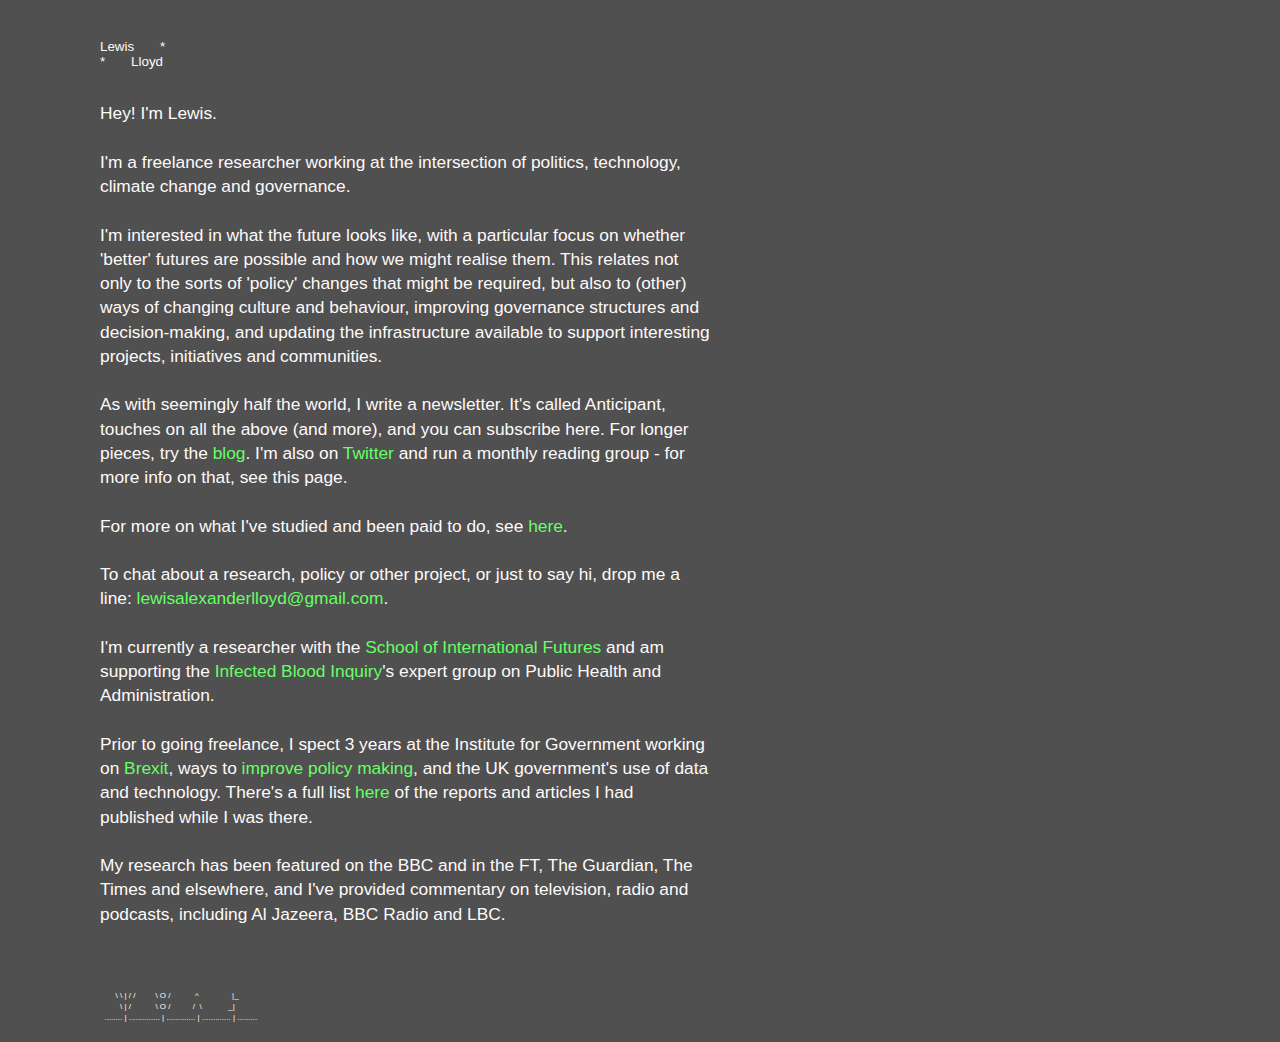
==== index.html @ 1e9fa5ca "formatting update" ====
<!DOCTYPE html>
<html lang=“en”>
  <head>
    <meta charset=“UTF-8”>
    <meta name=“viewport” content=“width=device-width, initial-scale=1”>
    <title>Lewis Lloyd</title>
    <link rel="stylesheet" type="text/css" href="site-style.css">
  </head>

  <body>
    <h1><br><br>
      Lewis&nbsp; &nbsp; &nbsp; &nbsp;*<br>
      *&nbsp; &nbsp; &nbsp; &nbsp;Lloyd<br><br>
    </h1>

    <p style="margin-right:450px">
      Hey! I'm Lewis.<br><br>

      I'm a freelance researcher working at the intersection of politics, technology, climate change and governance.
      <br><br>

      I'm interested in what the future looks like, with a particular focus on whether 'better' futures are possible
      and how we might realise them. This relates not only to the sorts of 'policy' changes that might be required,
      but also to (other) ways of changing culture and behaviour, improving governance structures and decision-making,
      and updating the infrastructure available to support interesting projects, initiatives and communities.
      <!-- for a more comprehensive list of my interests, see this page etc. -->
      <br><br>

      <!--
      I work primarily in three modes:<br>
      <ul>

        <li>Analysis - detailed research on specific issues, usually based on comprehensive lit reviews and interviews,
            to help understand causes and effects etc. Outputs include reports, slide decks, systems maps...</li>
        <li>Advocacy - making the case for a specific course of action, such as a policy change.</li>
        <li>Ideation - more speculative, open-ended thinking and exploration of topics...</li>
    </ul>
      -->

      As with seemingly half the world, I write a newsletter. It's called Anticipant, touches on all the above (and more), and you can subscribe here.
      For longer pieces, try the <a href="blog.html">blog</a>. I'm also on <a href="https://twitter.com/lewisalloyd">Twitter</a>
      and run a monthly reading group - for more info on that, see this page. <br><br>

      For more on what I've studied and been paid to do, see <a href="CV.html">here</a>.<br><br>
      <!-- I have a range of other project ideas I'm keen to pursue when I have the time...there's a list here - let me know if you want to collaborate -->

      To chat about a research, policy or other project, or just to say hi, drop me a line: <a href="mailto:lewisalexanderlloyd@gmail.com">lewisalexanderlloyd@gmail.com</a>.
      <br><br>

      I'm currently a researcher with the <a href="https://soif.org.uk/">School of International Futures</a>
      and am supporting the <a href="https://www.infectedbloodinquiry.org.uk/">Infected Blood Inquiry</a>'s expert group
      on Public Health and Administration. <!-- I am also an Associate at Leapwise --> <br><br>

      Prior to going freelance, I spect 3 years at the Institute for Government working on <a href="https://www.instituteforgovernment.org.uk/publications/brexit-effect">Brexit</a>,
      ways to <a href="https://www.instituteforgovernment.org.uk/publications/policy-making-digital-world">improve policy making</a>,
      and the UK government's use of data and technology.
      There's a full list <a href="publications.html">here</a> of the reports and articles I had published while I was there. <!-- for a more complete CV, see here... --> <br><br>

      My research has been featured on the BBC and in the FT, The Guardian, The Times and elsewhere, and I've provided commentary
      on television, radio and podcasts, including Al Jazeera, BBC Radio and LBC.<br><br>

    </p>

    <p style="font-size:6pt"><br>
      &nbsp;&nbsp;&nbsp;&nbsp;&nbsp;&nbsp;&nbsp;&nbsp;&nbsp;&nbsp;&nbsp;&nbsp;&nbsp;&nbsp;&nbsp;&nbsp;&nbsp;&nbsp;&nbsp;&nbsp;&nbsp;&nbsp;&nbsp;&nbsp;&nbsp;&nbsp; <br>
      &nbsp;&nbsp;&nbsp;&nbsp;&nbsp;&nbsp; \ \ | / / &nbsp;&nbsp;&nbsp;&nbsp;&nbsp;&nbsp;&nbsp; \ O /
      &nbsp;&nbsp;&nbsp;&nbsp;&nbsp;&nbsp;&nbsp;&nbsp;&nbsp;&nbsp;^ &nbsp;&nbsp;&nbsp;&nbsp;&nbsp;&nbsp;&nbsp;&nbsp;&nbsp;&nbsp;&nbsp;&nbsp;&nbsp; |_<br>
      &nbsp;&nbsp;&nbsp;&nbsp;&nbsp;&nbsp;&nbsp;&nbsp; \ | / &nbsp;&nbsp;&nbsp;&nbsp;&nbsp;&nbsp;&nbsp;&nbsp;&nbsp;&nbsp;\ O /
      &nbsp;&nbsp;&nbsp;&nbsp;&nbsp;&nbsp;&nbsp;&nbsp; /&nbsp; \ &nbsp;&nbsp;&nbsp;&nbsp;&nbsp;&nbsp;&nbsp;&nbsp;&nbsp;&nbsp;&nbsp;_|<br>
      &nbsp;&nbsp;........ | .............. | ............. | ............. | ......... <br><br>
    </p>


  </body>
</html>
---- site-style.css ----
body {
    background-color: #505050;
    color: snow;
    font-family: "Inter var", sans-serif;
    margin-left: 100px;
    margin-right: 120px;
}
a {
    color: #66ff66;
    text-decoration: none;
}
p {
    line-height: 1.4;
    font-size: 13pt;
}
h1 {
    font-size: 10pt;
    font-weight: 200;
}
h2 {
    font-size: 16pt;
}
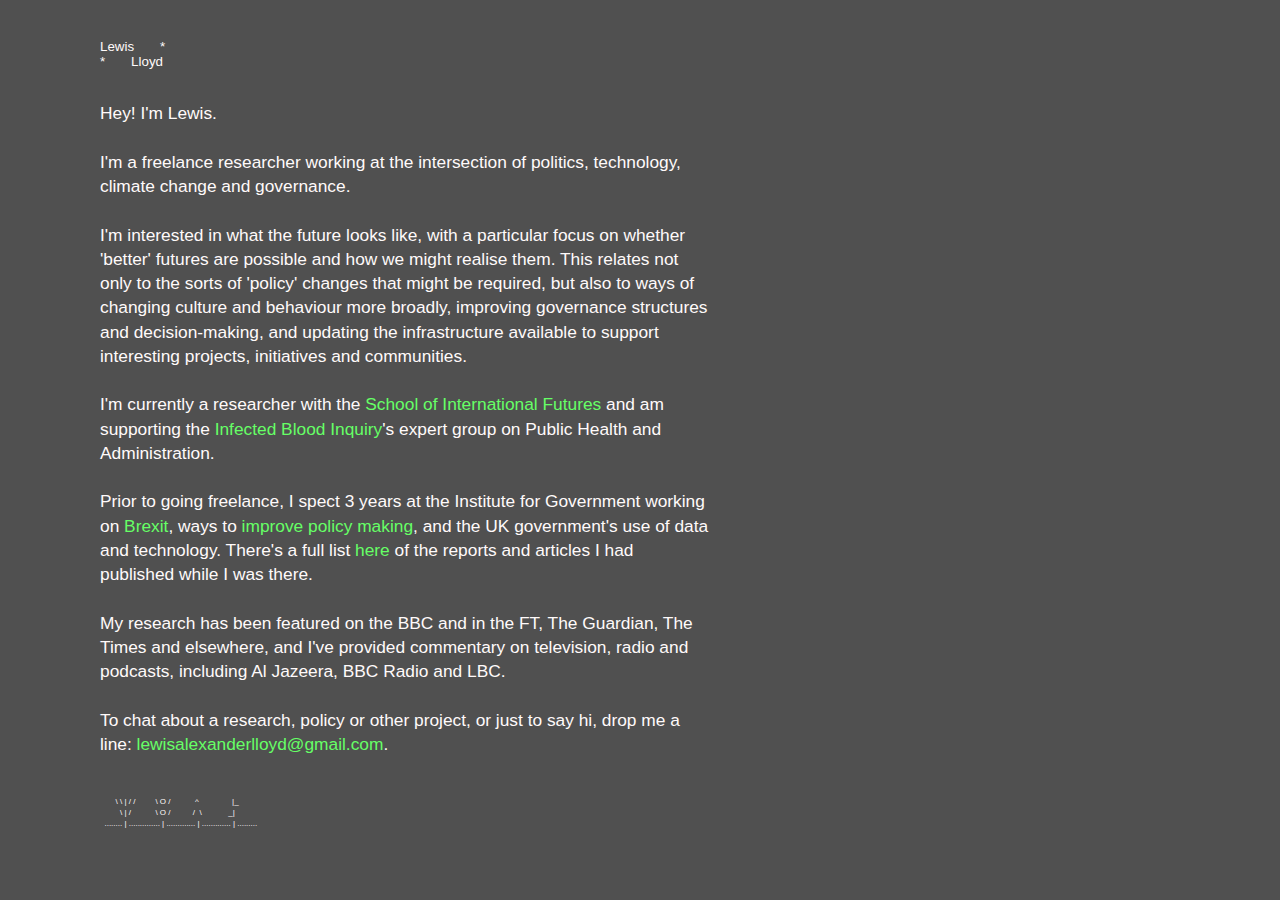
==== commit e6417b1b: "draft final (for now)" ====
--- a/index.html
+++ b/index.html
@@ -13,7 +13,7 @@
       *&nbsp; &nbsp; &nbsp; &nbsp;Lloyd<br><br>
     </h1>
 
-    <p style="margin-right:450px">
+    <p style="margin-right:450px"> <!-- could add text-align:justify -->
       Hey! I'm Lewis.<br><br>
 
       I'm a freelance researcher working at the intersection of politics, technology, climate change and governance.
@@ -21,7 +21,7 @@
 
       I'm interested in what the future looks like, with a particular focus on whether 'better' futures are possible
       and how we might realise them. This relates not only to the sorts of 'policy' changes that might be required,
-      but also to (other) ways of changing culture and behaviour, improving governance structures and decision-making,
+      but also to ways of changing culture and behaviour more broadly, improving governance structures and decision-making,
       and updating the infrastructure available to support interesting projects, initiatives and communities.
       <!-- for a more comprehensive list of my interests, see this page etc. -->
       <br><br>
@@ -37,15 +37,15 @@
     </ul>
       -->
 
+      <!--
       As with seemingly half the world, I write a newsletter. It's called Anticipant, touches on all the above (and more), and you can subscribe here.
       For longer pieces, try the <a href="blog.html">blog</a>. I'm also on <a href="https://twitter.com/lewisalloyd">Twitter</a>
-      and run a monthly reading group - for more info on that, see this page. <br><br>
+      and run a monthly reading group. <br><br>
 
       For more on what I've studied and been paid to do, see <a href="CV.html">here</a>.<br><br>
+      -->
       <!-- I have a range of other project ideas I'm keen to pursue when I have the time...there's a list here - let me know if you want to collaborate -->
 
-      To chat about a research, policy or other project, or just to say hi, drop me a line: <a href="mailto:lewisalexanderlloyd@gmail.com">lewisalexanderlloyd@gmail.com</a>.
-      <br><br>
 
       I'm currently a researcher with the <a href="https://soif.org.uk/">School of International Futures</a>
       and am supporting the <a href="https://www.infectedbloodinquiry.org.uk/">Infected Blood Inquiry</a>'s expert group
@@ -58,6 +58,9 @@
 
       My research has been featured on the BBC and in the FT, The Guardian, The Times and elsewhere, and I've provided commentary
       on television, radio and podcasts, including Al Jazeera, BBC Radio and LBC.<br><br>
+
+      To chat about a research, policy or other project, or just to say hi, drop me a line: <a href="mailto:lewisalexanderlloyd@gmail.com">lewisalexanderlloyd@gmail.com</a>.
+      <br>
 
     </p>
 
--- a/site-style.css
+++ b/site-style.css
@@ -12,6 +12,7 @@
 p {
     line-height: 1.4;
     font-size: 13pt;
+    font-weight: 100;
 }
 h1 {
     font-size: 10pt;
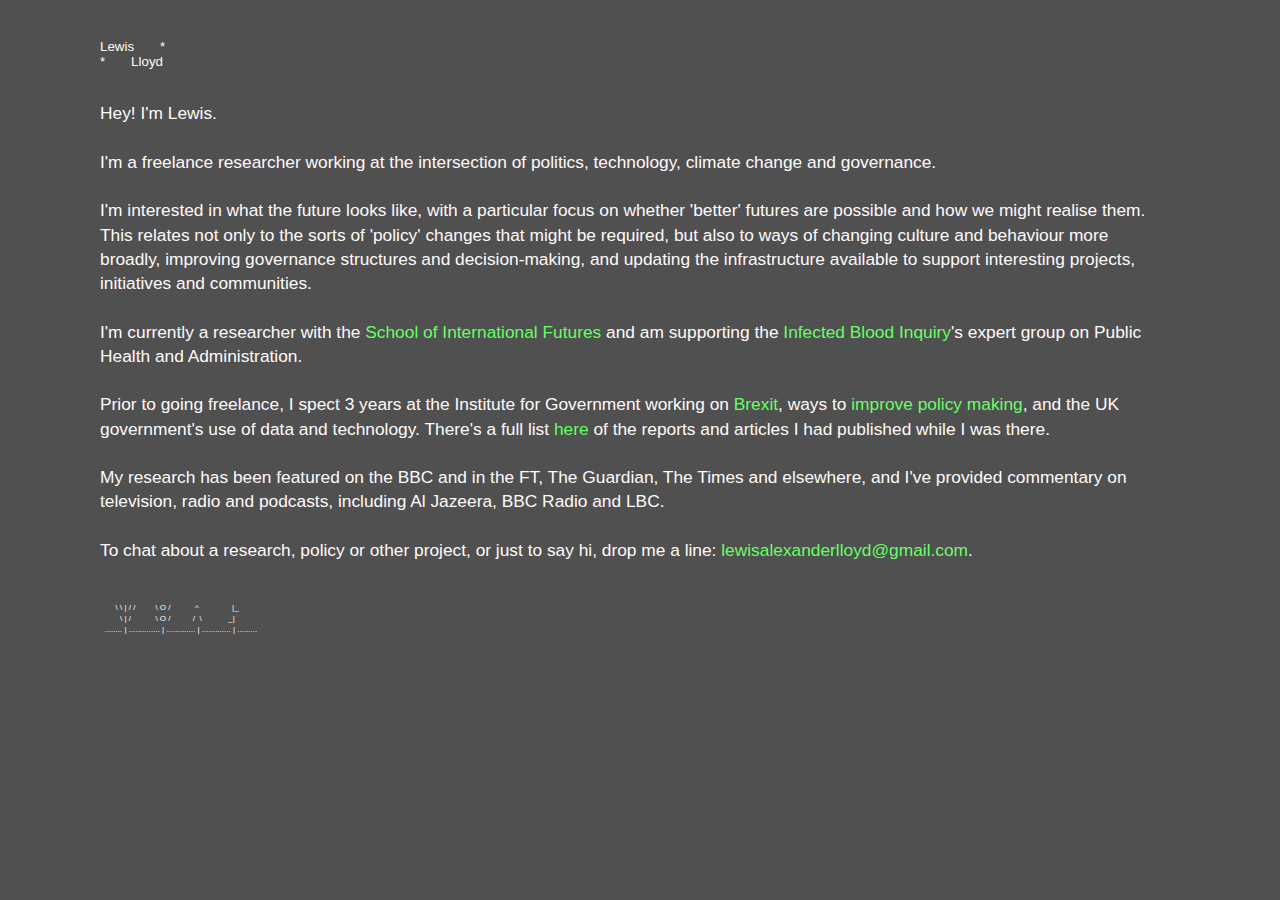
==== commit 7f161fa8: "Update index.html" ====
--- a/index.html
+++ b/index.html
@@ -13,7 +13,7 @@
       *&nbsp; &nbsp; &nbsp; &nbsp;Lloyd<br><br>
     </h1>
 
-    <p style="margin-right:450px"> <!-- could add text-align:justify -->
+    <p> <!-- could add style="margin-right:450px; text-align:justify" -->
       Hey! I'm Lewis.<br><br>
 
       I'm a freelance researcher working at the intersection of politics, technology, climate change and governance.
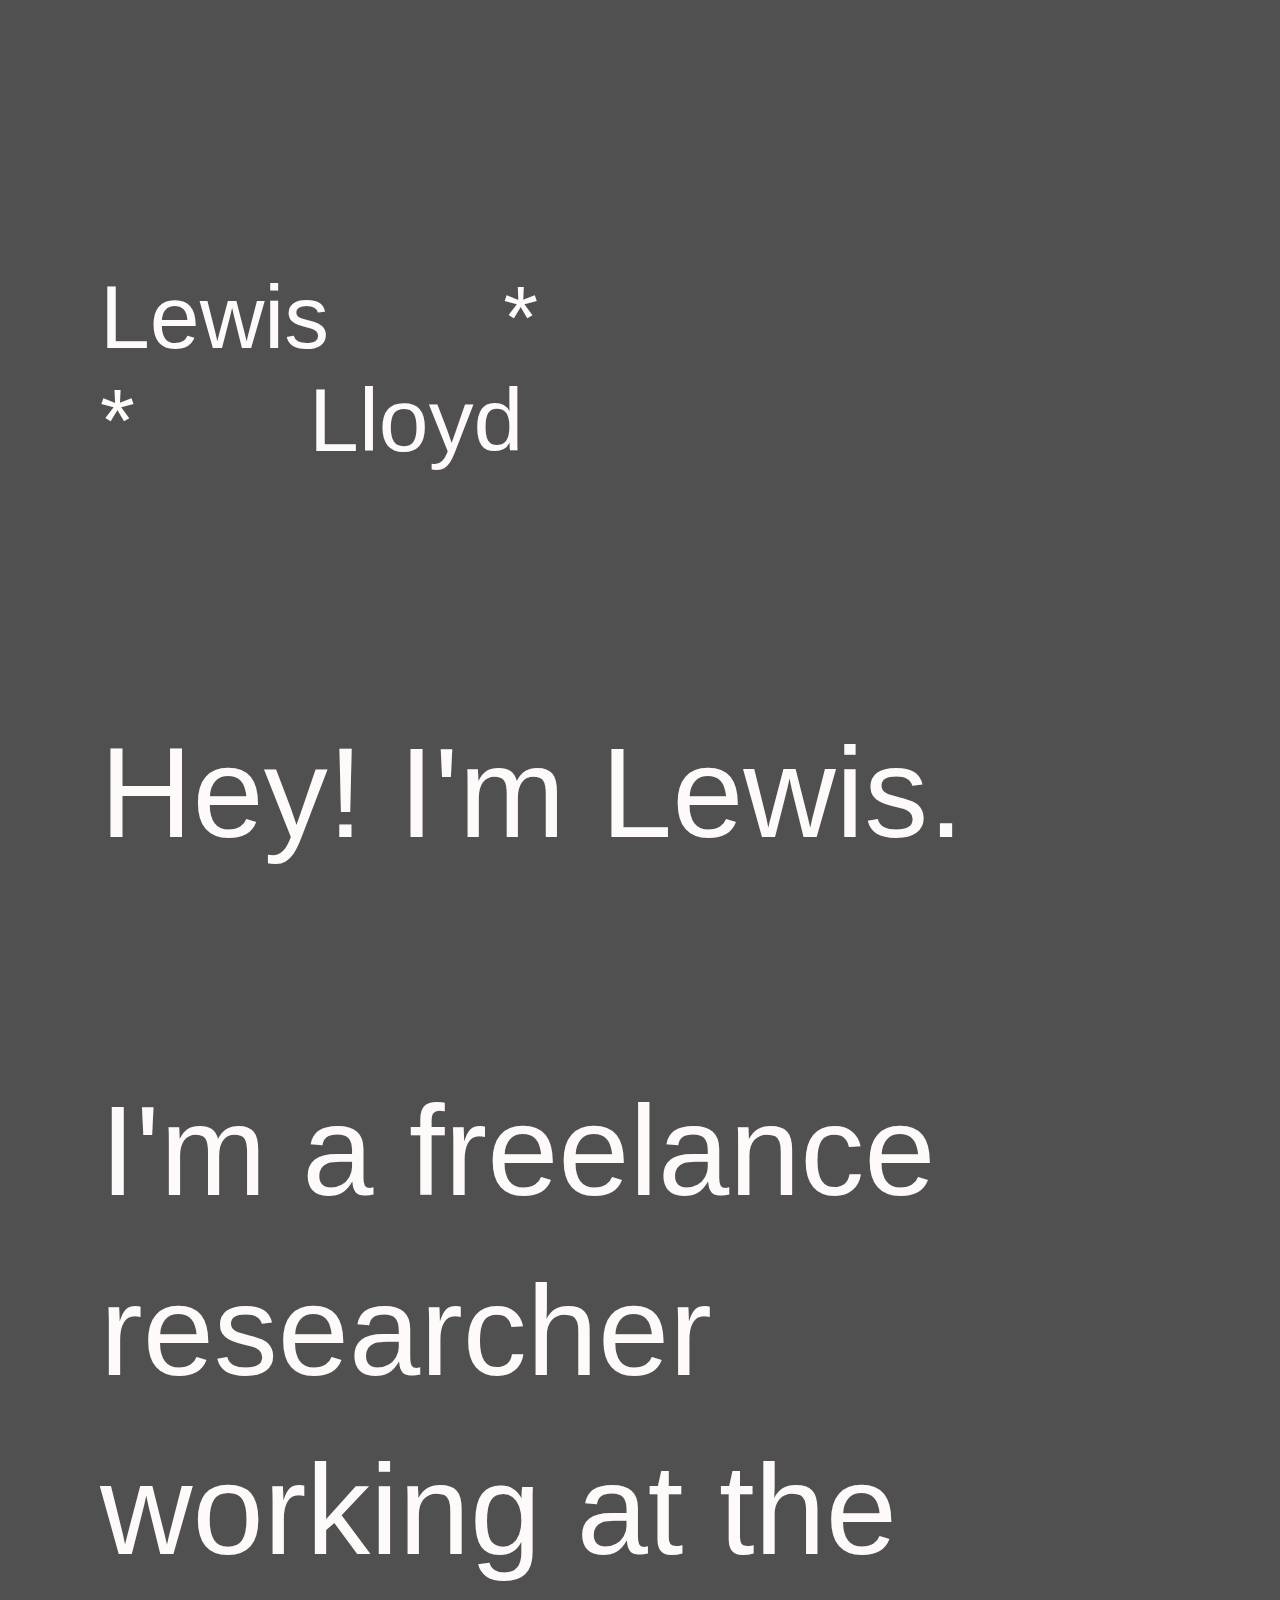
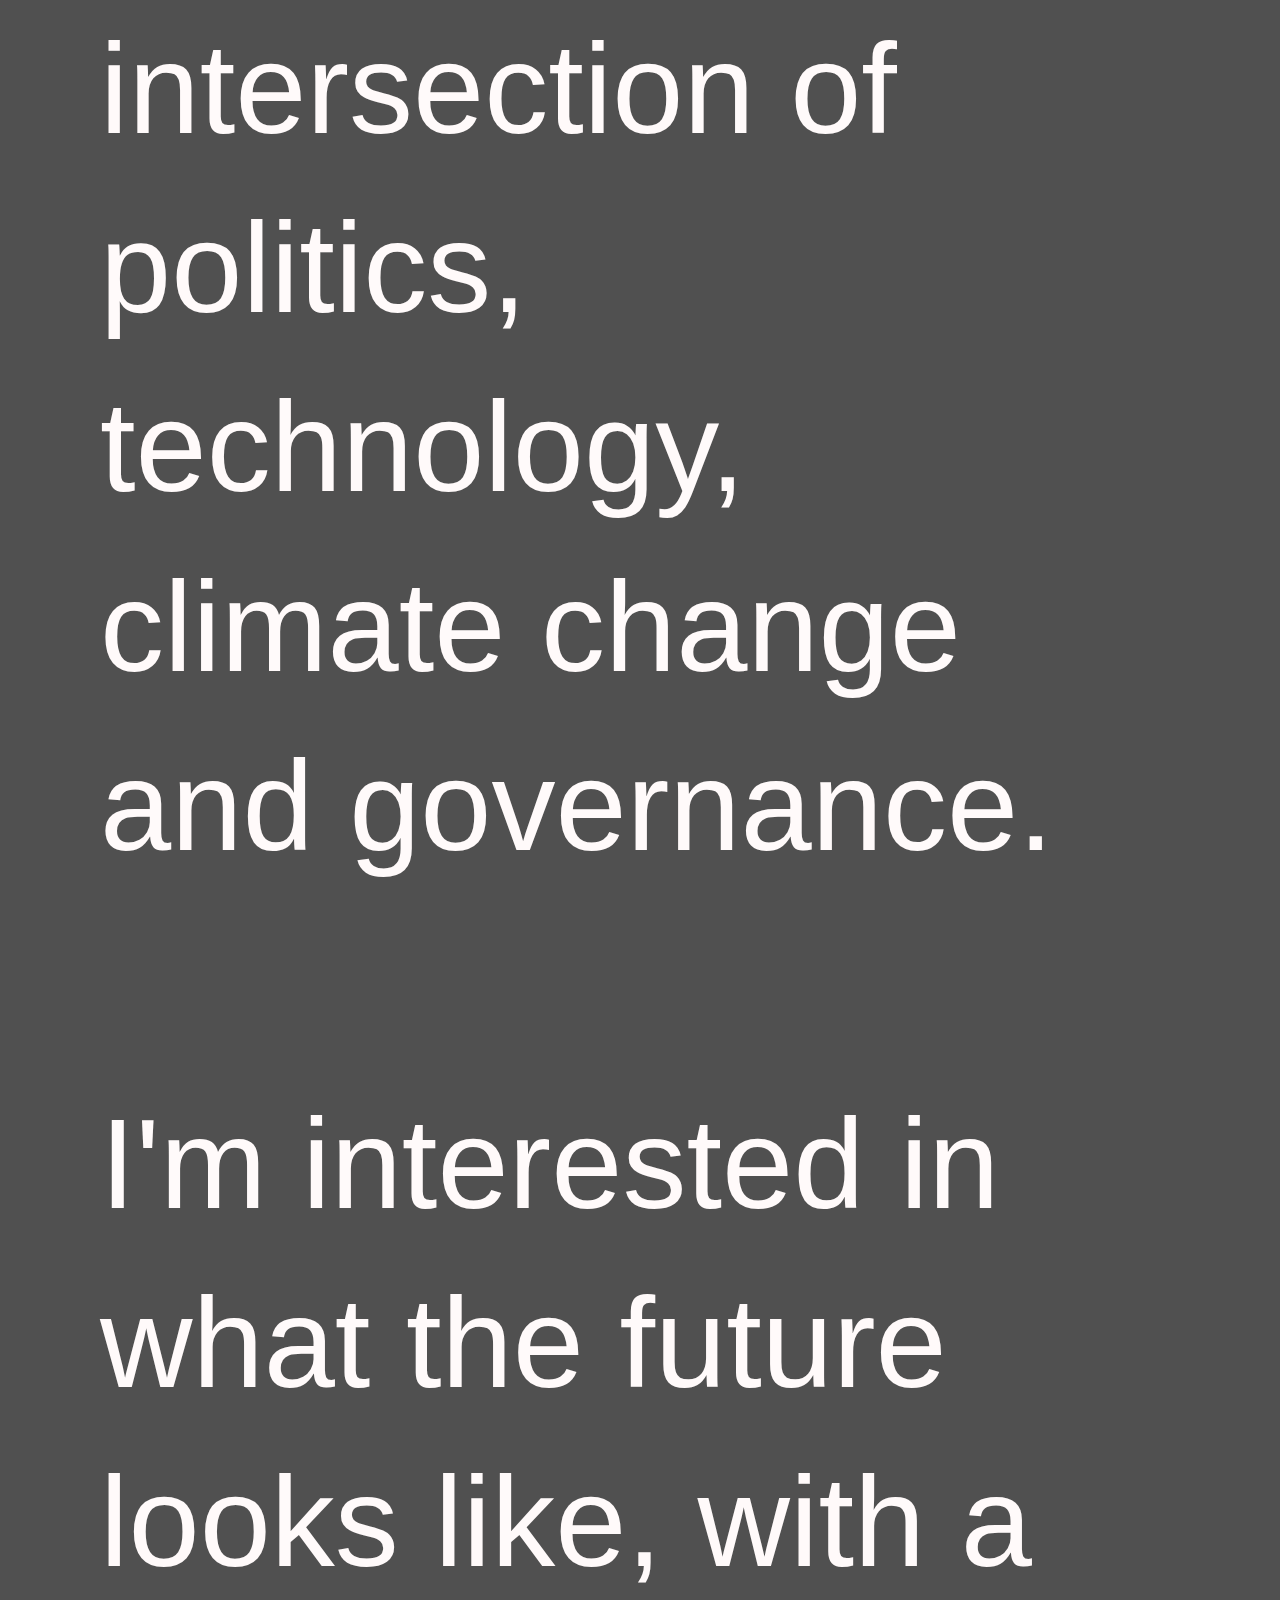
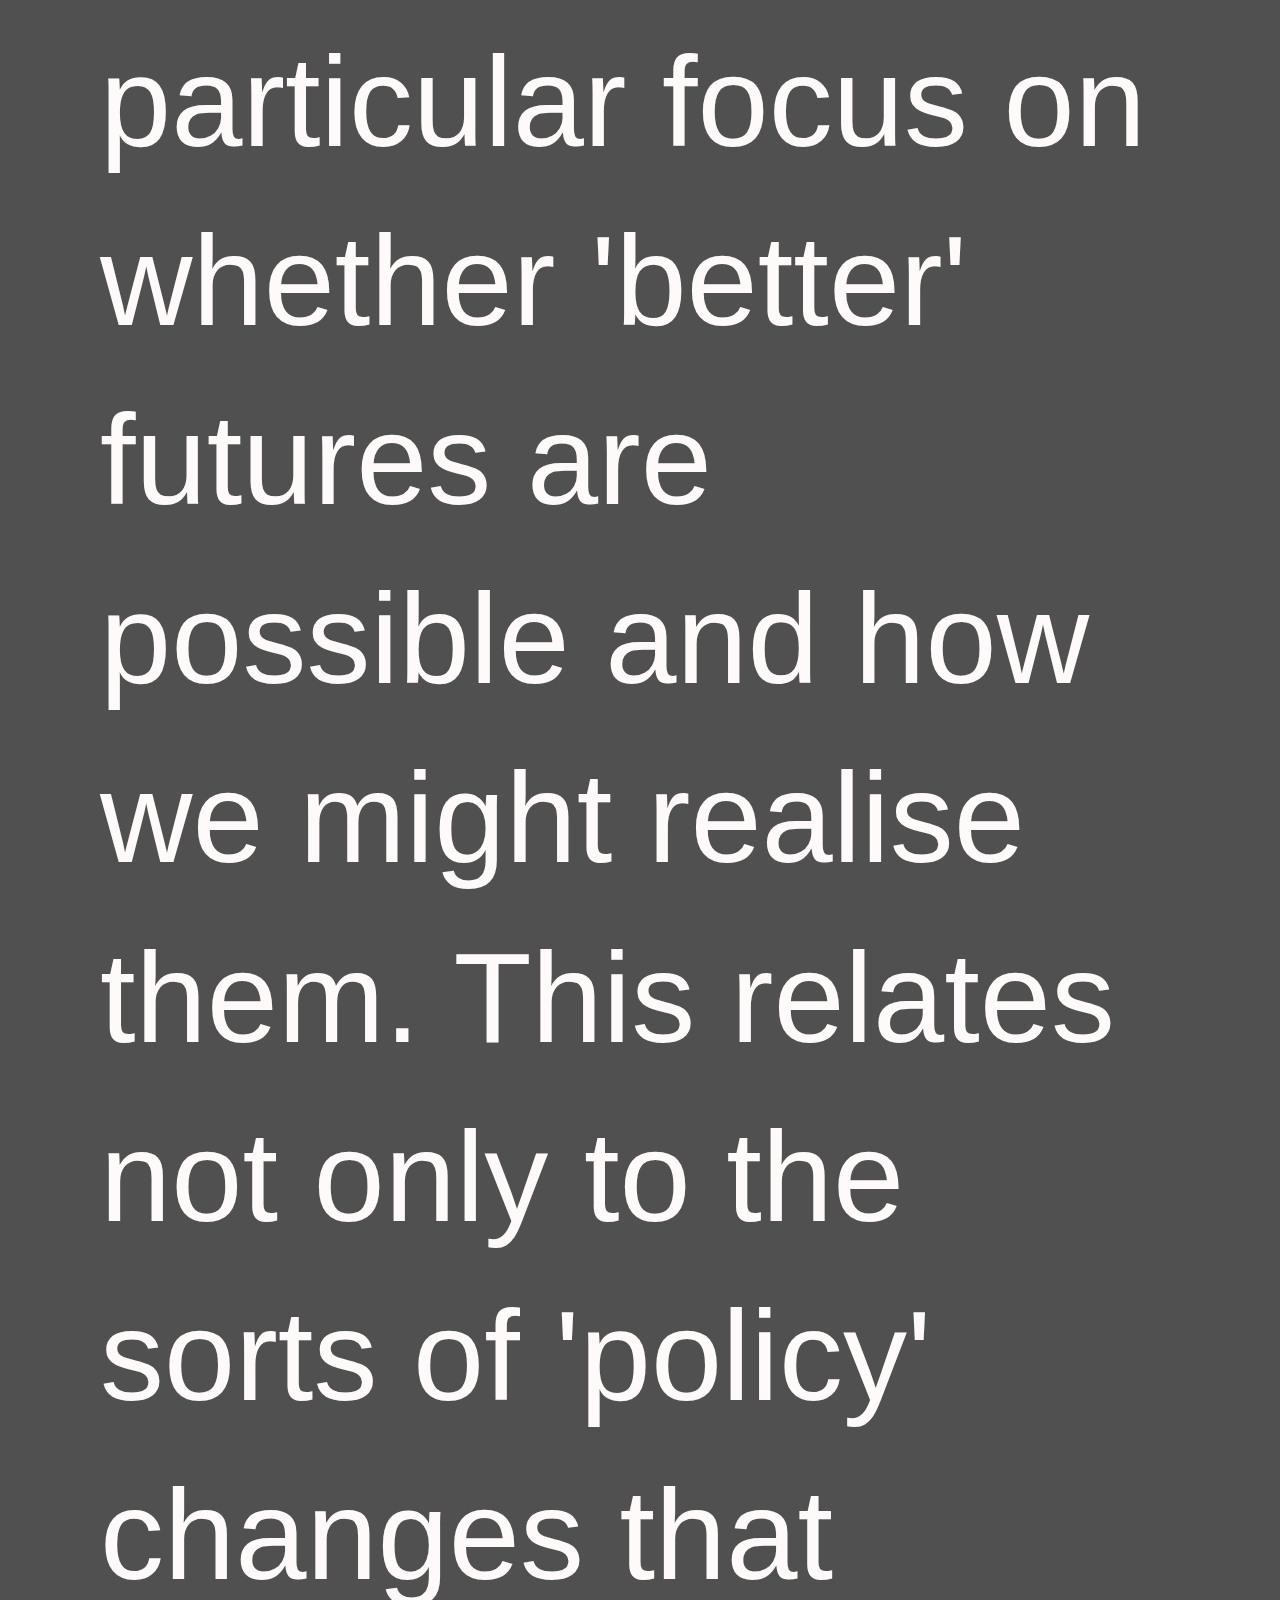
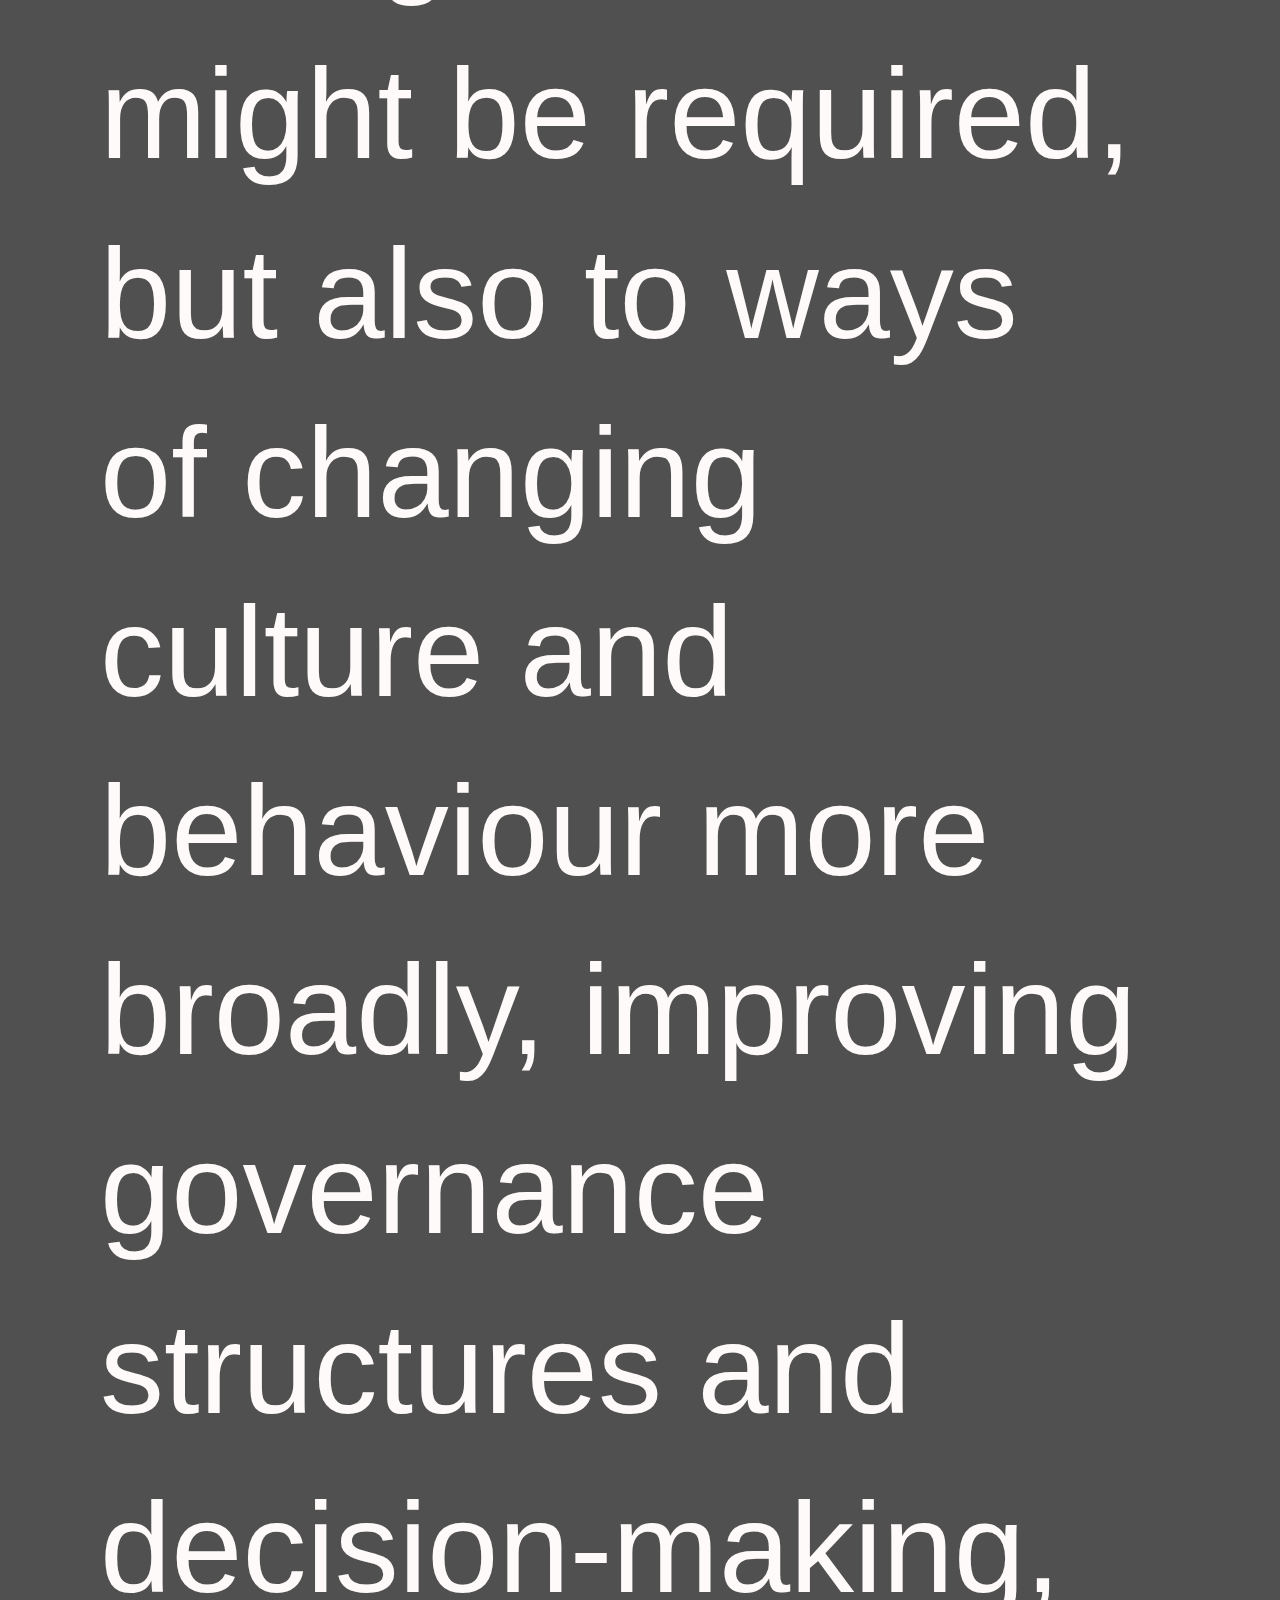
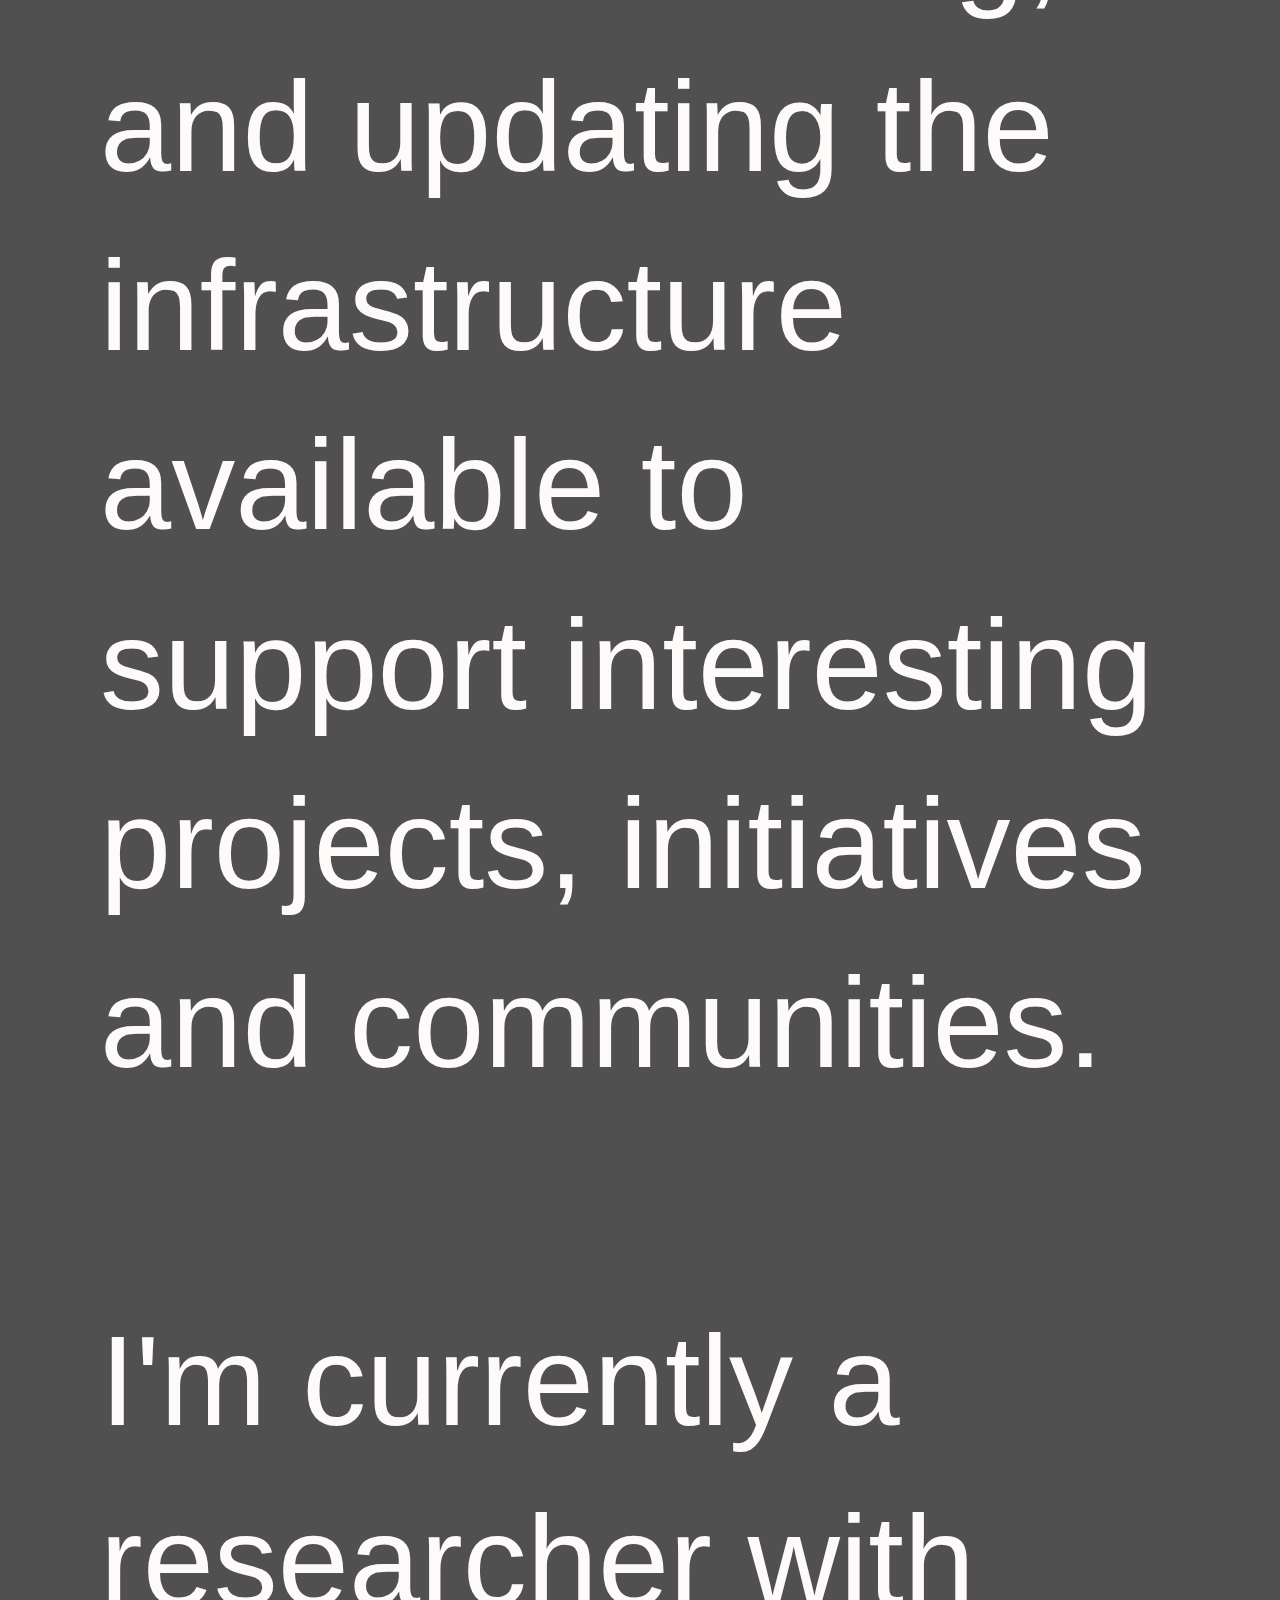
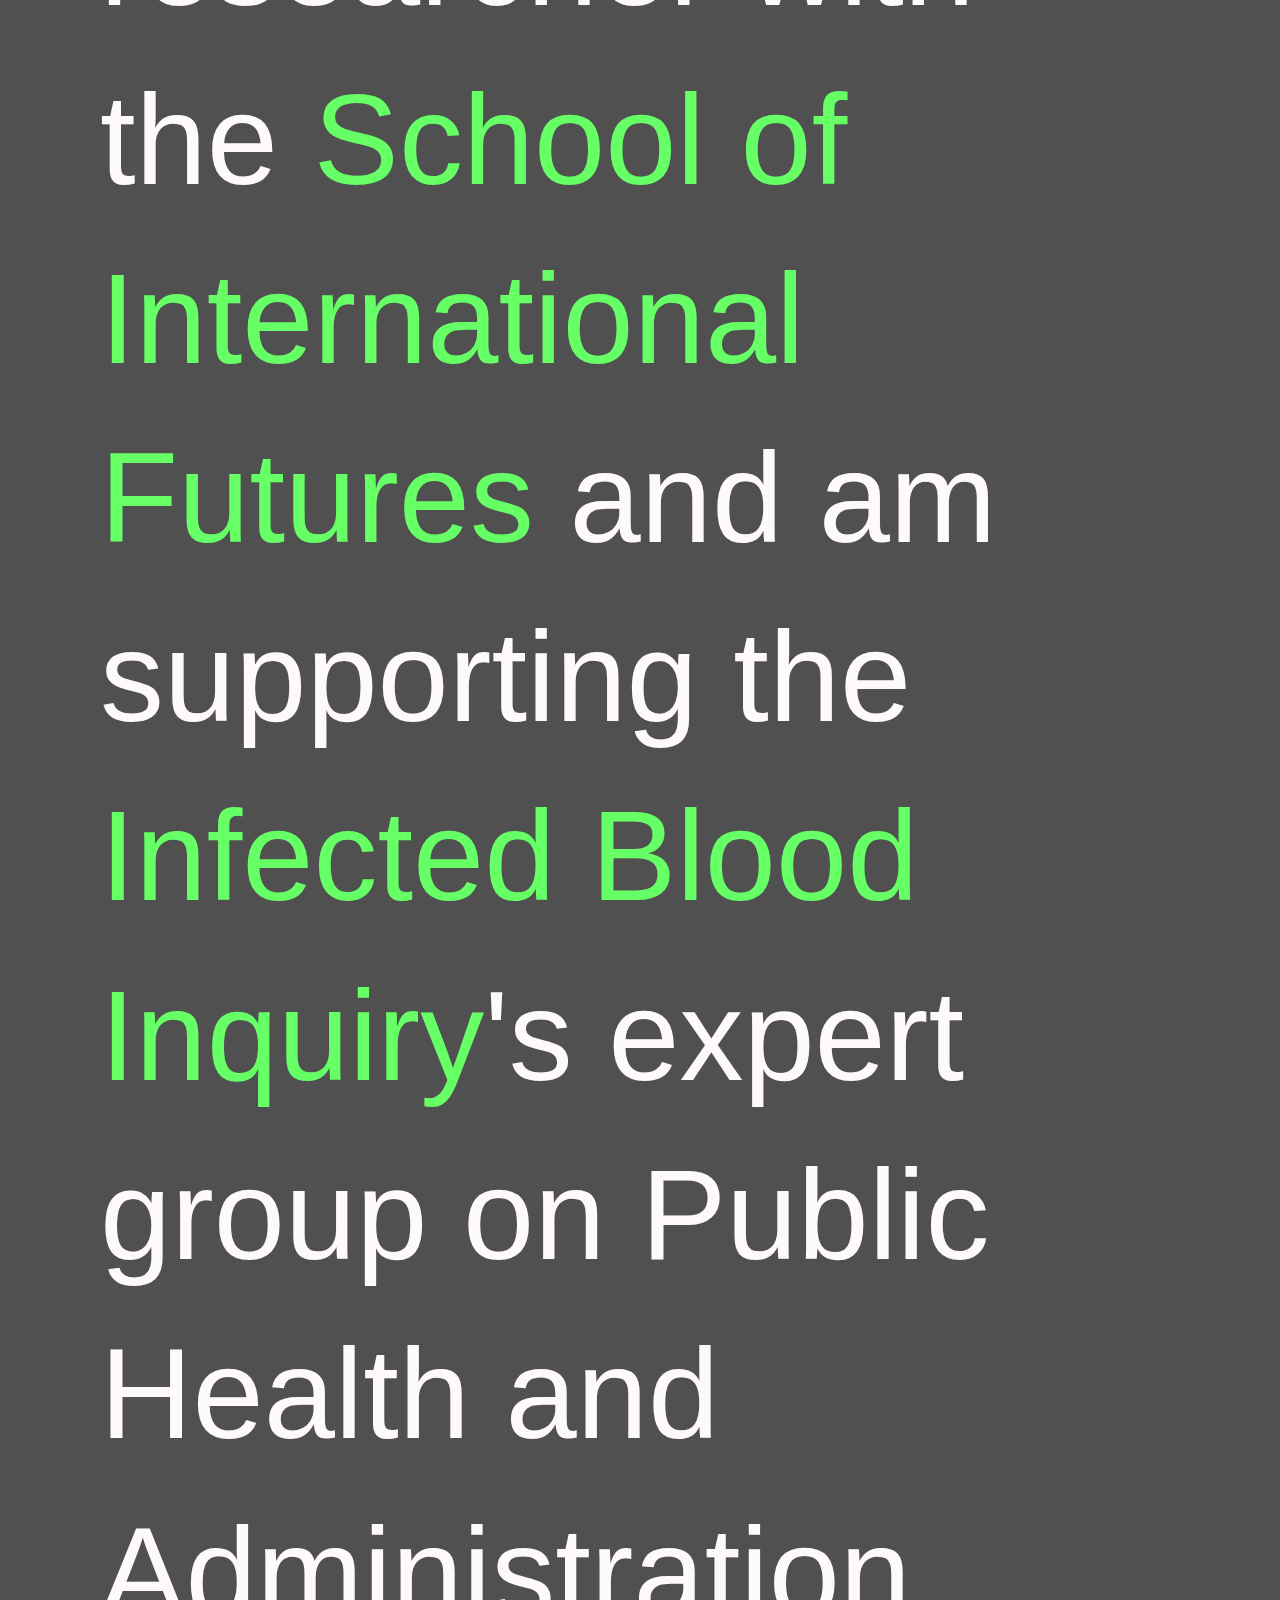
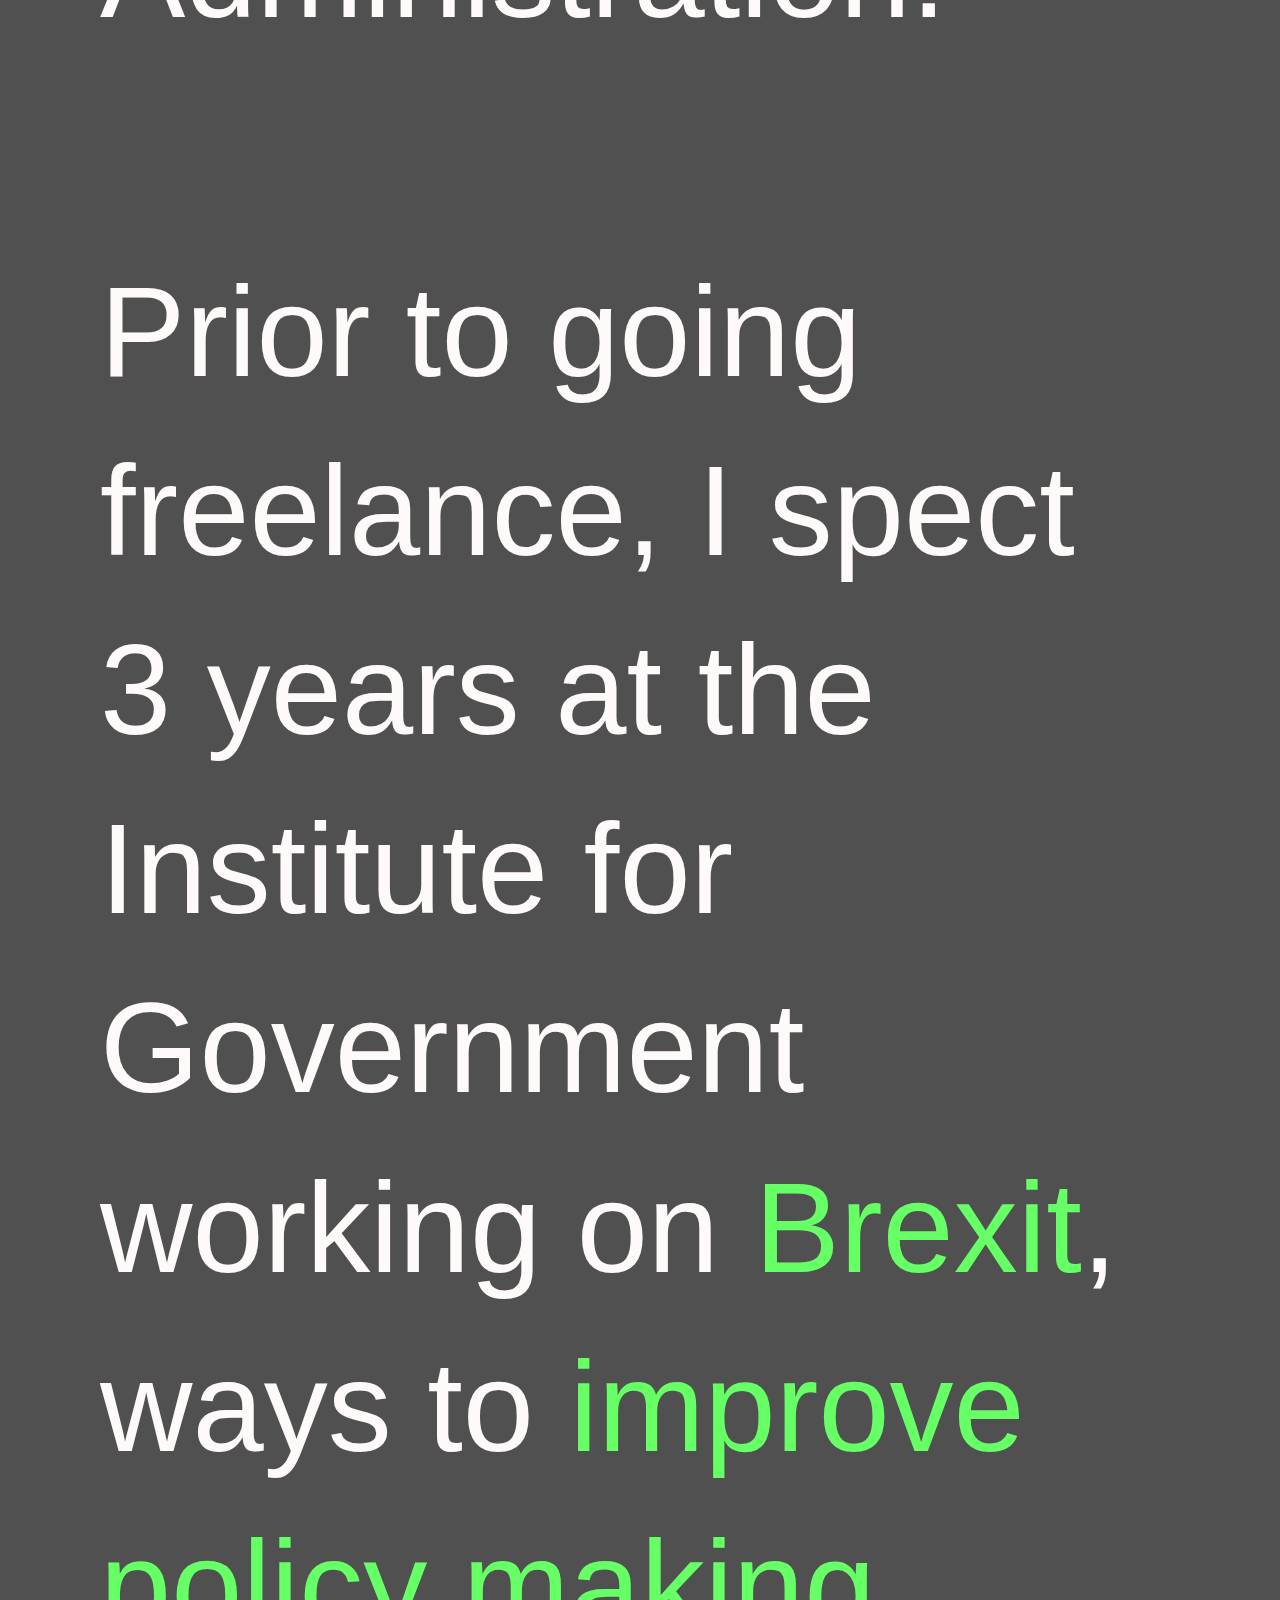
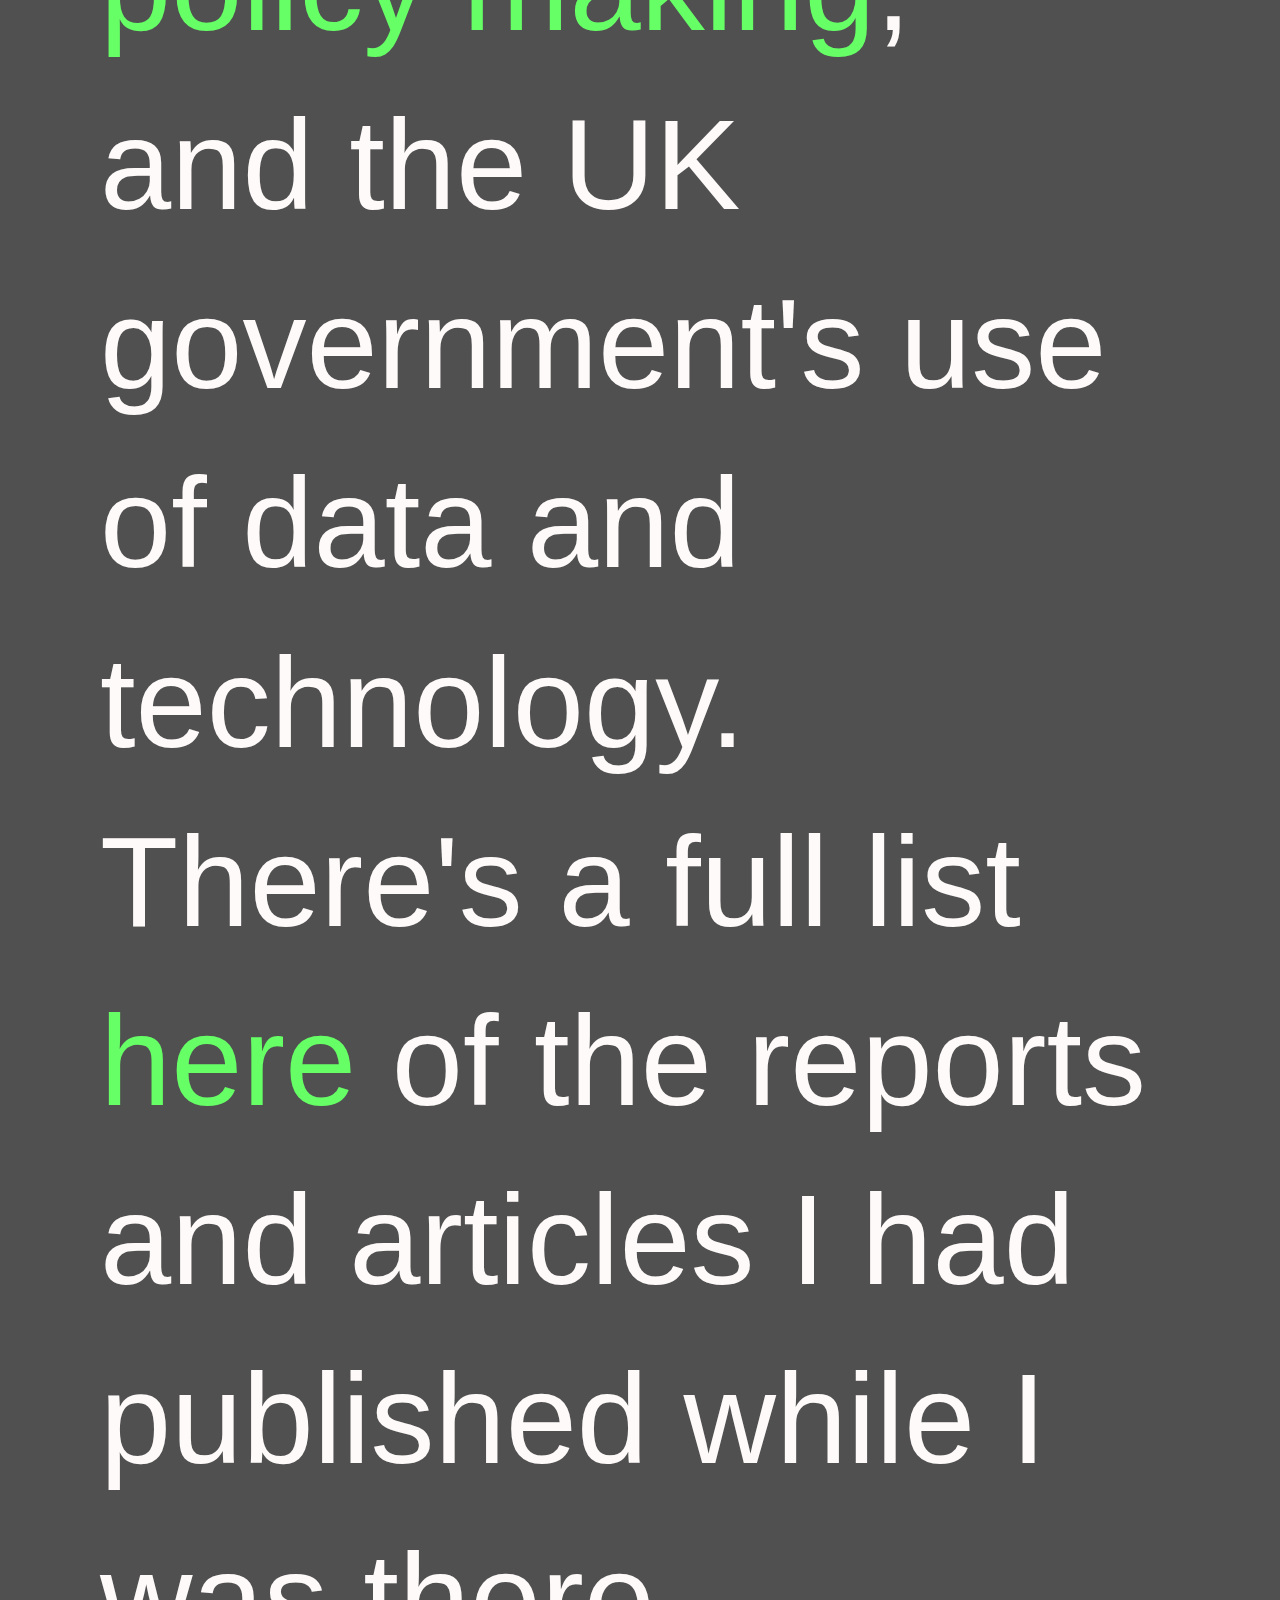
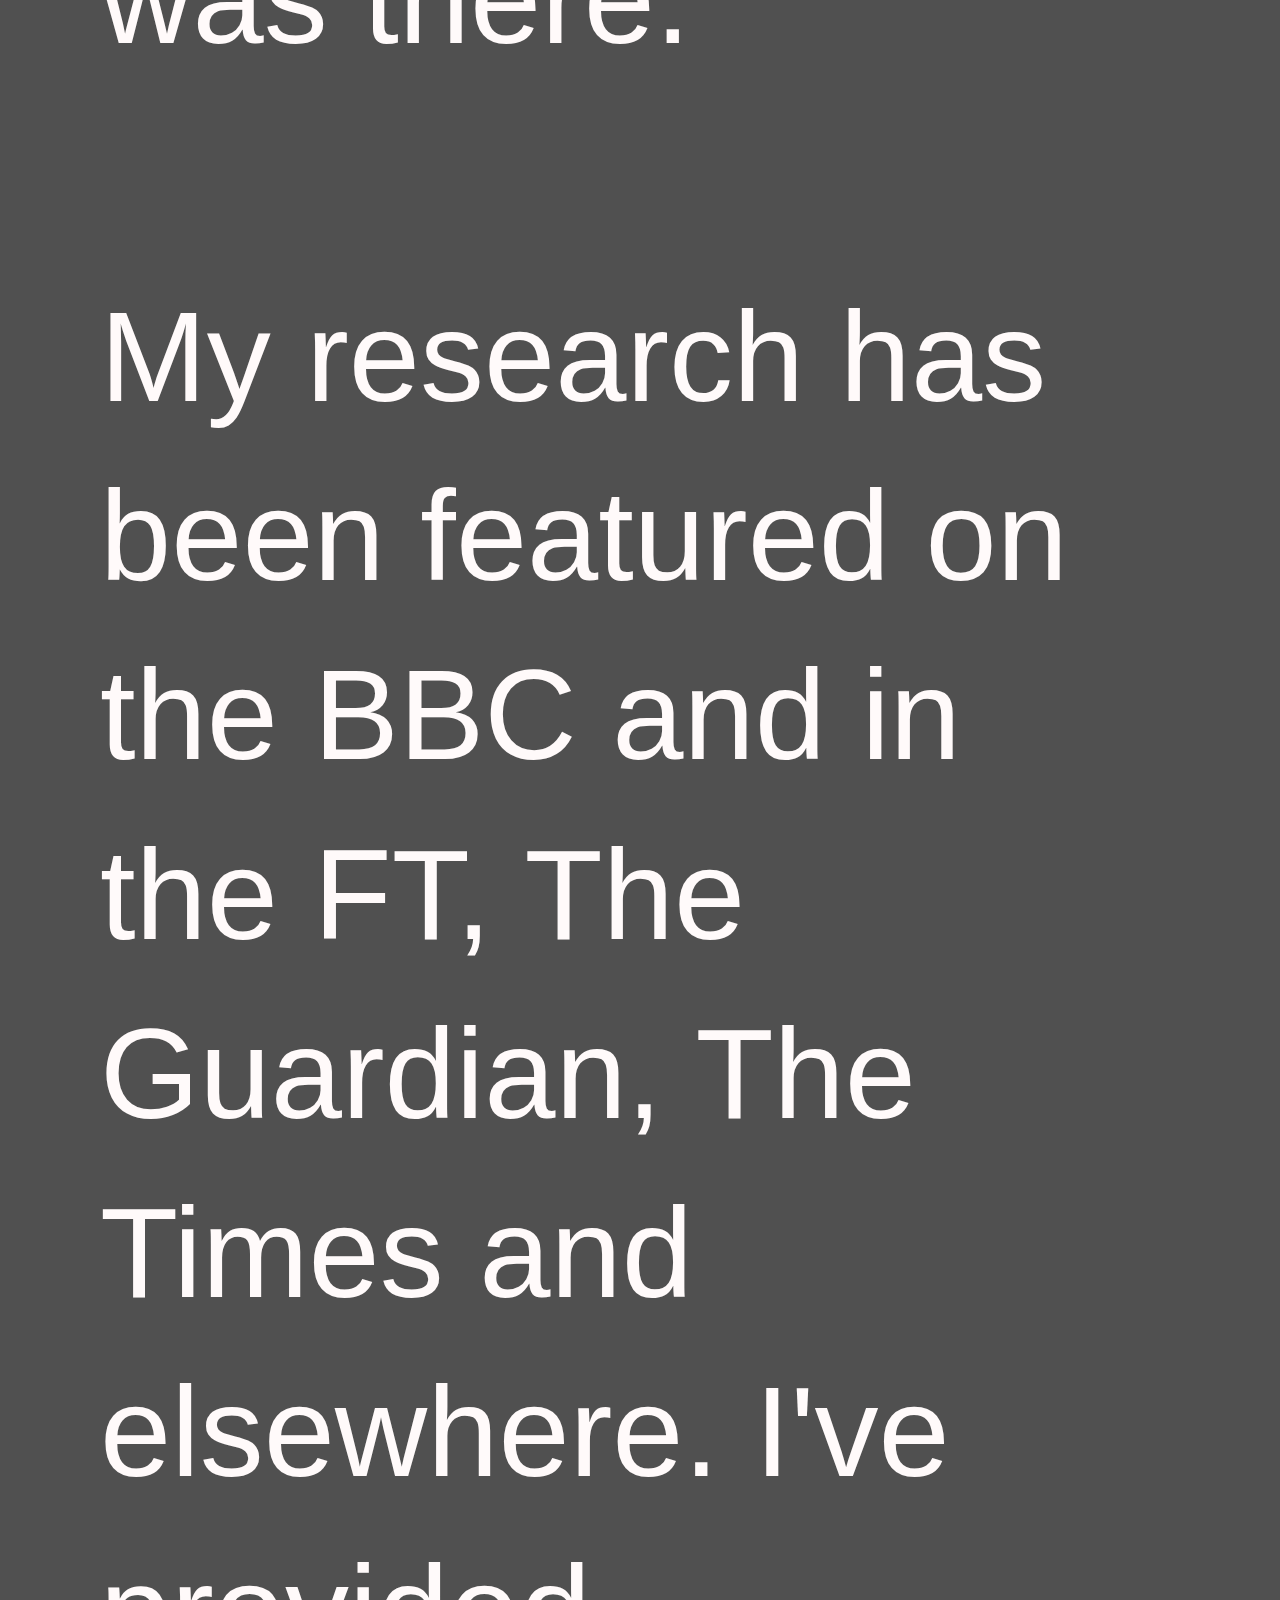
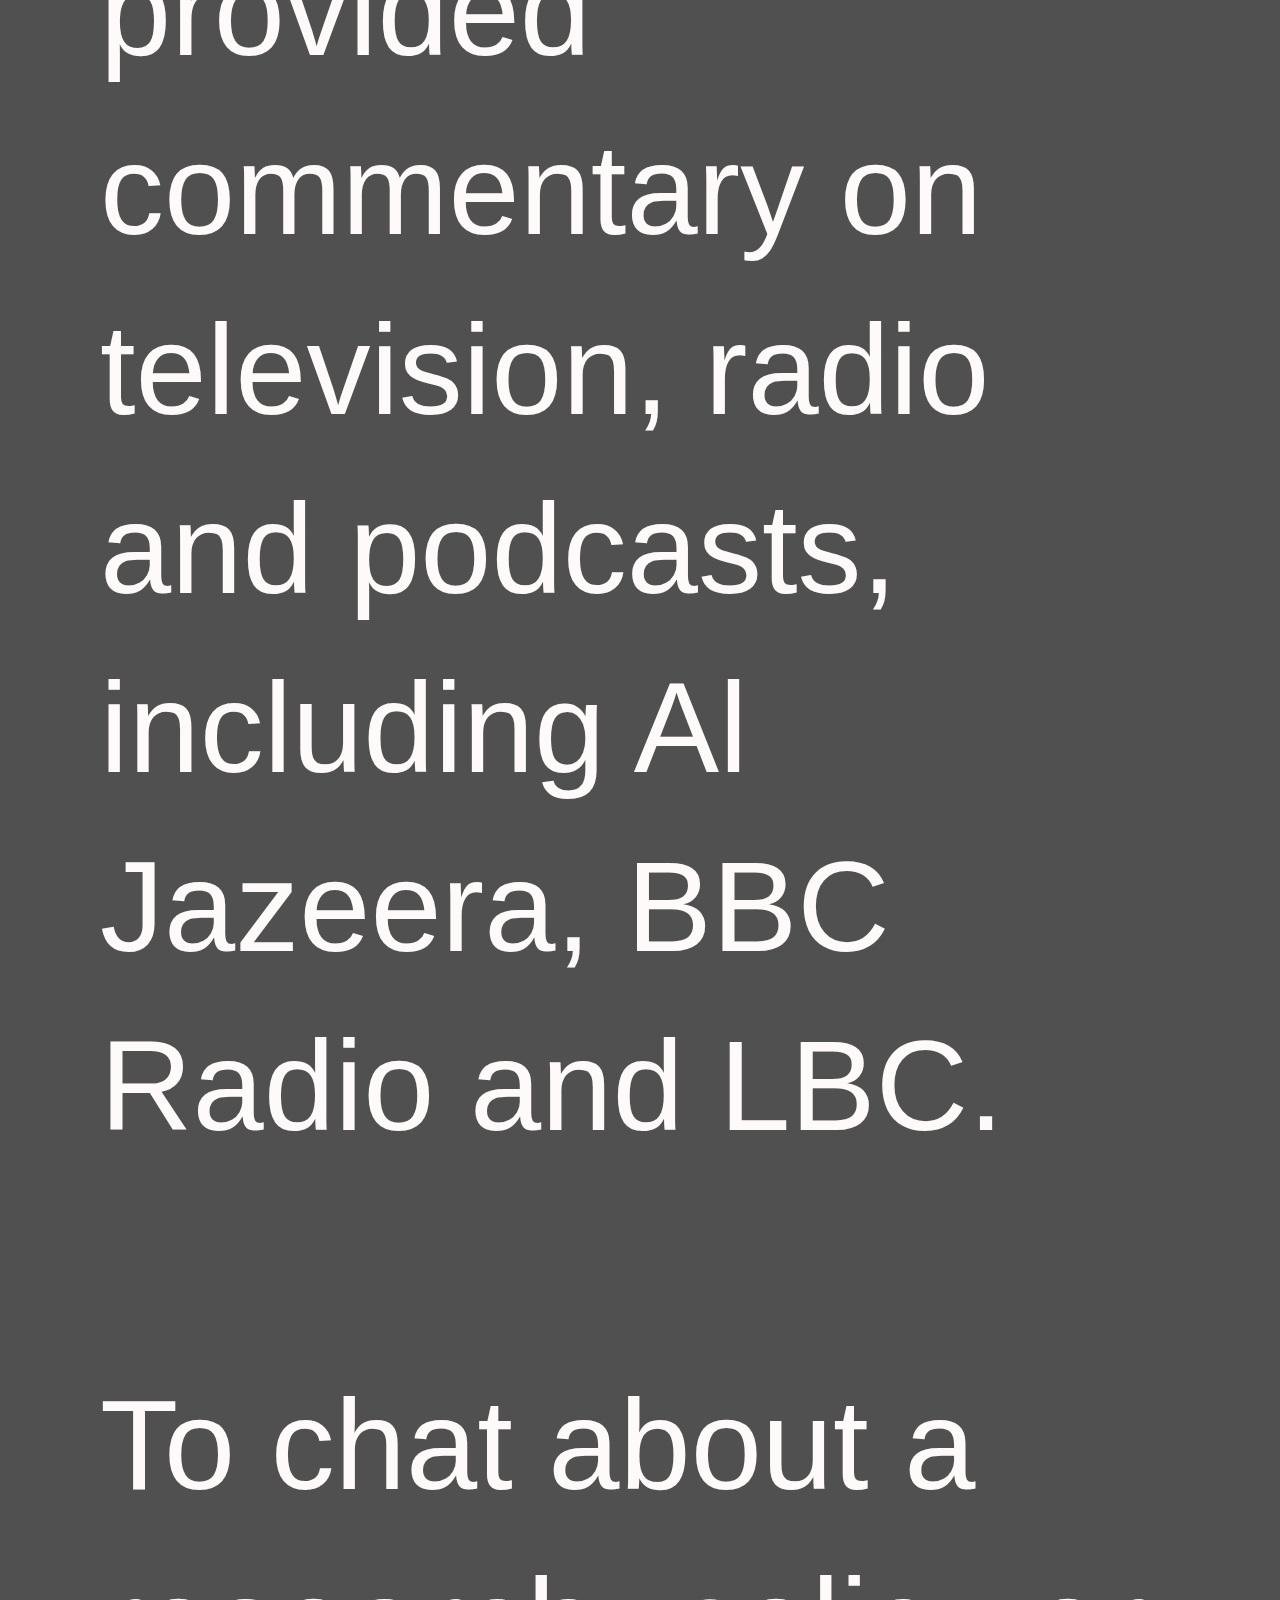
==== commit 24306c2d: "more text size edits" ====
--- a/index.html
+++ b/index.html
@@ -56,7 +56,7 @@
       and the UK government's use of data and technology.
       There's a full list <a href="publications.html">here</a> of the reports and articles I had published while I was there. <!-- for a more complete CV, see here... --> <br><br>
 
-      My research has been featured on the BBC and in the FT, The Guardian, The Times and elsewhere, and I've provided commentary
+      My research has been featured on the BBC and in the FT, The Guardian, The Times and elsewhere. I've provided commentary
       on television, radio and podcasts, including Al Jazeera, BBC Radio and LBC.<br><br>
 
       To chat about a research, policy or other project, or just to say hi, drop me a line: <a href="mailto:lewisalexanderlloyd@gmail.com">lewisalexanderlloyd@gmail.com</a>.
--- a/site-style.css
+++ b/site-style.css
@@ -11,11 +11,11 @@
 }
 p {
     line-height: 1.4;
-    font-size: 13pt;
+    font-size: 10vw;
     font-weight: 100;
 }
 h1 {
-    font-size: 10pt;
+    font-size: 7vw;
     font-weight: 200;
 }
 h2 {
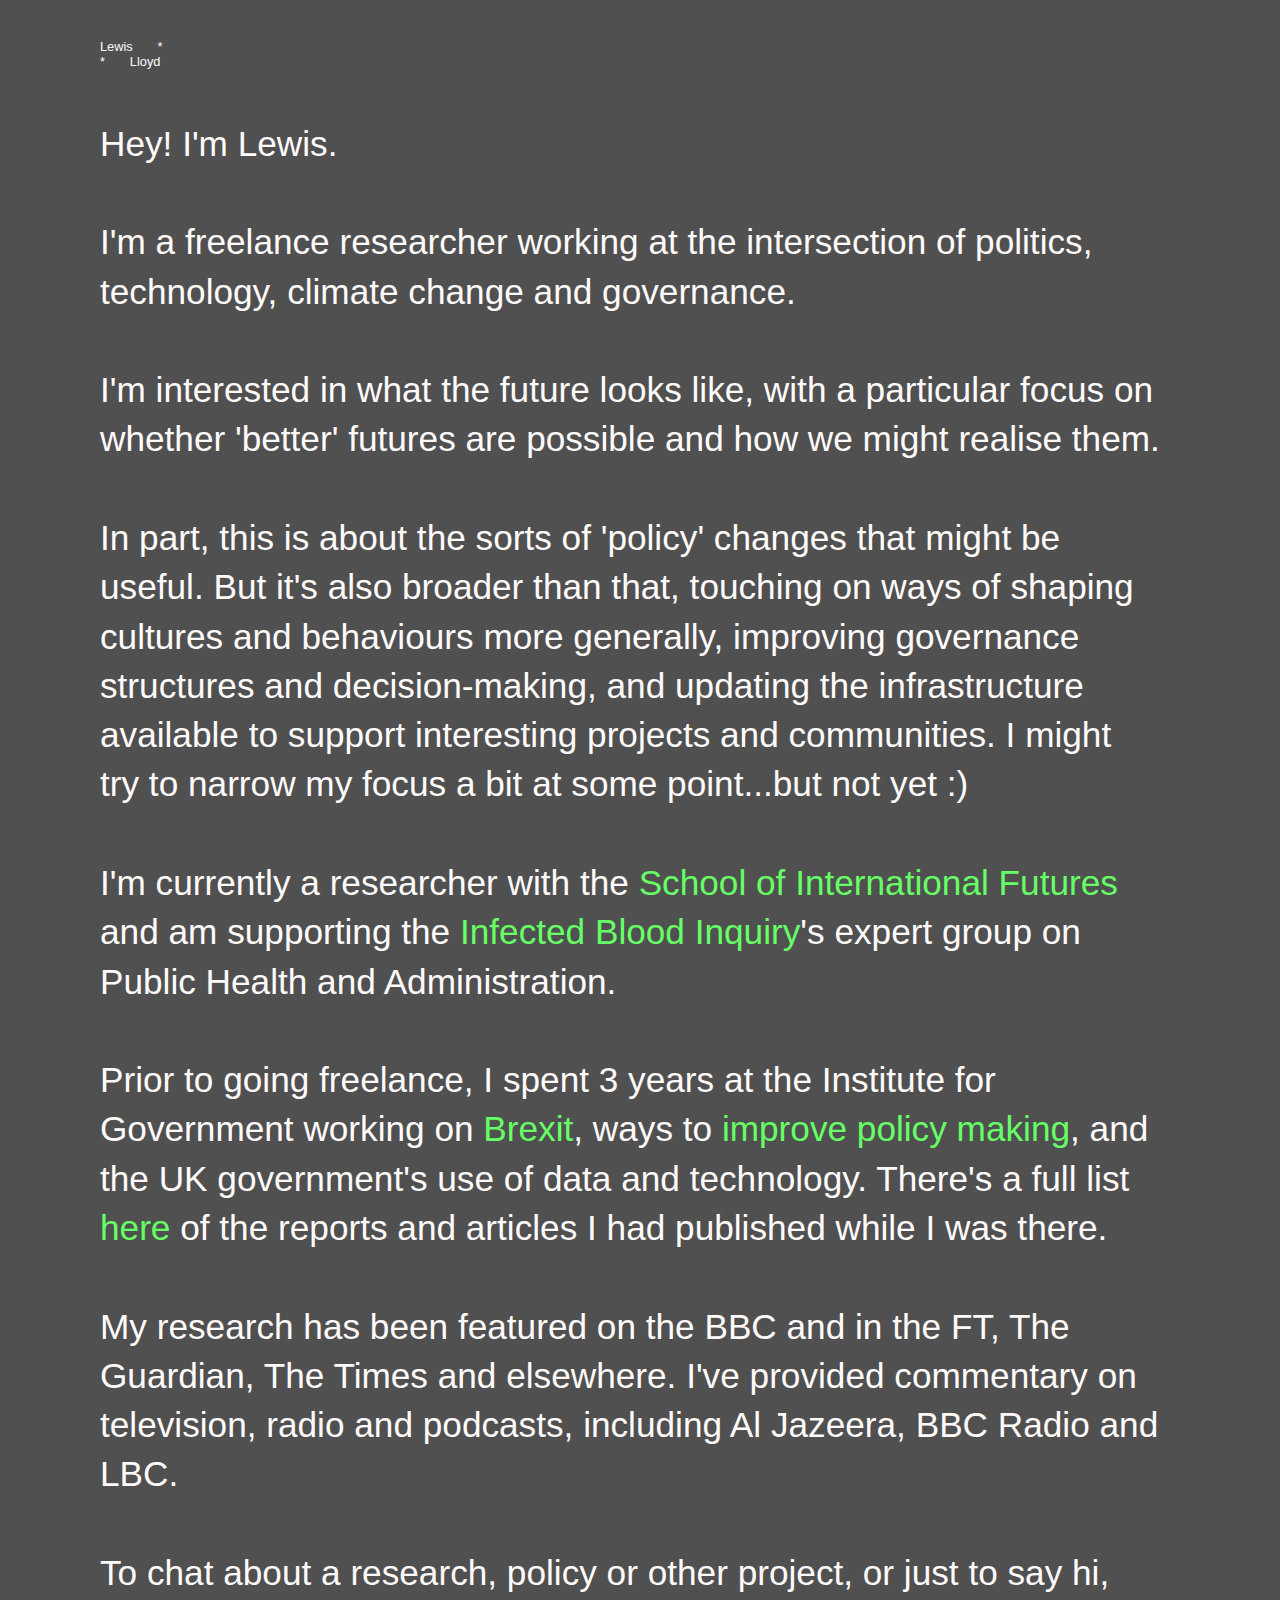
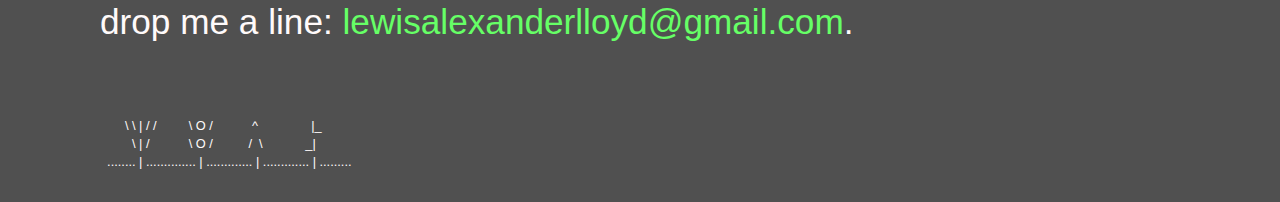
==== commit 91896b1d: "text size tweak" ====
--- a/index.html
+++ b/index.html
@@ -20,10 +20,14 @@
       <br><br>
 
       I'm interested in what the future looks like, with a particular focus on whether 'better' futures are possible
-      and how we might realise them. This relates not only to the sorts of 'policy' changes that might be required,
-      but also to ways of changing culture and behaviour more broadly, improving governance structures and decision-making,
-      and updating the infrastructure available to support interesting projects, initiatives and communities.
-      <!-- for a more comprehensive list of my interests, see this page etc. -->
+      and how we might realise them.
+      <br><br>
+
+      In part, this is about the sorts of 'policy' changes that might be useful.
+      But it's also broader than that, touching on ways of shaping cultures and behaviours more generally,
+      improving governance structures and decision-making, and updating the infrastructure available to support
+      interesting projects and communities. I might try to narrow my focus a bit at some point...but not yet :)
+      <!-- for a more comprehensive list of my interests, see this page etc. something on narratives and community-building? -->
       <br><br>
 
       <!--
@@ -51,7 +55,7 @@
       and am supporting the <a href="https://www.infectedbloodinquiry.org.uk/">Infected Blood Inquiry</a>'s expert group
       on Public Health and Administration. <!-- I am also an Associate at Leapwise --> <br><br>
 
-      Prior to going freelance, I spect 3 years at the Institute for Government working on <a href="https://www.instituteforgovernment.org.uk/publications/brexit-effect">Brexit</a>,
+      Prior to going freelance, I spent 3 years at the Institute for Government working on <a href="https://www.instituteforgovernment.org.uk/publications/brexit-effect">Brexit</a>,
       ways to <a href="https://www.instituteforgovernment.org.uk/publications/policy-making-digital-world">improve policy making</a>,
       and the UK government's use of data and technology.
       There's a full list <a href="publications.html">here</a> of the reports and articles I had published while I was there. <!-- for a more complete CV, see here... --> <br><br>
@@ -64,7 +68,7 @@
 
     </p>
 
-    <p style="font-size:6pt"><br>
+    <p style="font-size:1vw"><br>
       &nbsp;&nbsp;&nbsp;&nbsp;&nbsp;&nbsp;&nbsp;&nbsp;&nbsp;&nbsp;&nbsp;&nbsp;&nbsp;&nbsp;&nbsp;&nbsp;&nbsp;&nbsp;&nbsp;&nbsp;&nbsp;&nbsp;&nbsp;&nbsp;&nbsp;&nbsp; <br>
       &nbsp;&nbsp;&nbsp;&nbsp;&nbsp;&nbsp; \ \ | / / &nbsp;&nbsp;&nbsp;&nbsp;&nbsp;&nbsp;&nbsp; \ O /
       &nbsp;&nbsp;&nbsp;&nbsp;&nbsp;&nbsp;&nbsp;&nbsp;&nbsp;&nbsp;^ &nbsp;&nbsp;&nbsp;&nbsp;&nbsp;&nbsp;&nbsp;&nbsp;&nbsp;&nbsp;&nbsp;&nbsp;&nbsp; |_<br>
--- a/site-style.css
+++ b/site-style.css
@@ -11,13 +11,13 @@
 }
 p {
     line-height: 1.4;
-    font-size: 10vw;
+    font-size: 2.75vw;
     font-weight: 100;
 }
 h1 {
-    font-size: 7vw;
+    font-size: 1vw;
     font-weight: 200;
 }
 h2 {
-    font-size: 16pt;
+    font-size: 4vw;
 }
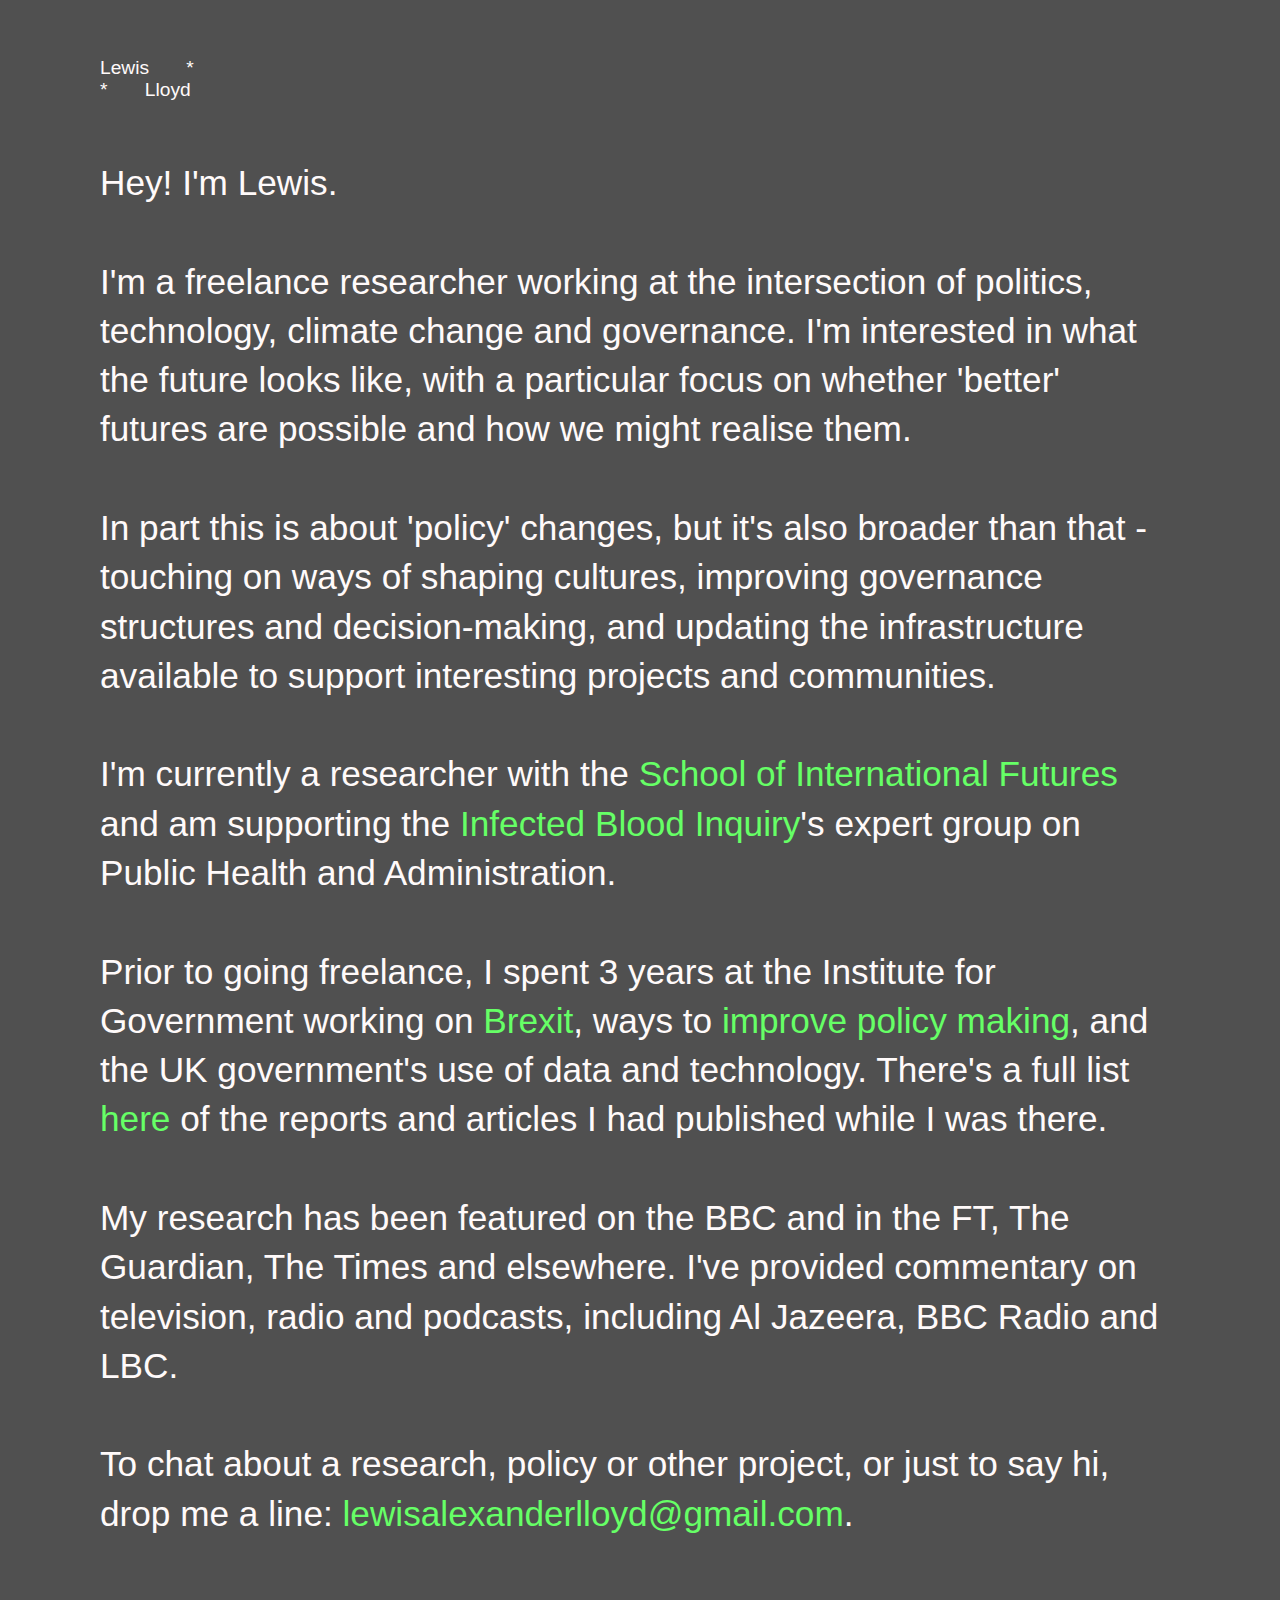
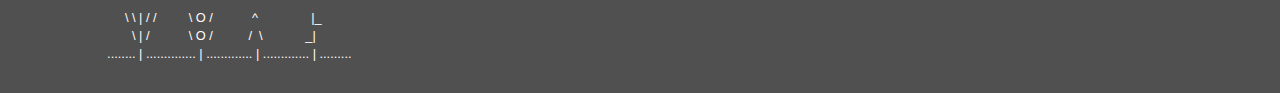
==== commit 219bc7a9: "more font size updates" ====
--- a/index.html
+++ b/index.html
@@ -17,16 +17,13 @@
       Hey! I'm Lewis.<br><br>
 
       I'm a freelance researcher working at the intersection of politics, technology, climate change and governance.
-      <br><br>
-
       I'm interested in what the future looks like, with a particular focus on whether 'better' futures are possible
       and how we might realise them.
       <br><br>
 
-      In part, this is about the sorts of 'policy' changes that might be useful.
-      But it's also broader than that, touching on ways of shaping cultures and behaviours more generally,
+      In part this is about 'policy' changes, but it's also broader than that - touching on ways of shaping cultures,
       improving governance structures and decision-making, and updating the infrastructure available to support
-      interesting projects and communities. I might try to narrow my focus a bit at some point...but not yet :)
+      interesting projects and communities. <!-- I might try to narrow my focus a bit at some point...but not yet :) -->
       <!-- for a more comprehensive list of my interests, see this page etc. something on narratives and community-building? -->
       <br><br>
 
@@ -68,7 +65,7 @@
 
     </p>
 
-    <p style="font-size:1vw"><br>
+    <p style="font-size:1vmax"><br>
       &nbsp;&nbsp;&nbsp;&nbsp;&nbsp;&nbsp;&nbsp;&nbsp;&nbsp;&nbsp;&nbsp;&nbsp;&nbsp;&nbsp;&nbsp;&nbsp;&nbsp;&nbsp;&nbsp;&nbsp;&nbsp;&nbsp;&nbsp;&nbsp;&nbsp;&nbsp; <br>
       &nbsp;&nbsp;&nbsp;&nbsp;&nbsp;&nbsp; \ \ | / / &nbsp;&nbsp;&nbsp;&nbsp;&nbsp;&nbsp;&nbsp; \ O /
       &nbsp;&nbsp;&nbsp;&nbsp;&nbsp;&nbsp;&nbsp;&nbsp;&nbsp;&nbsp;^ &nbsp;&nbsp;&nbsp;&nbsp;&nbsp;&nbsp;&nbsp;&nbsp;&nbsp;&nbsp;&nbsp;&nbsp;&nbsp; |_<br>
--- a/site-style.css
+++ b/site-style.css
@@ -11,13 +11,13 @@
 }
 p {
     line-height: 1.4;
-    font-size: 2.75vw;
+    font-size: 2.75vmax;
     font-weight: 100;
 }
 h1 {
-    font-size: 1vw;
+    font-size: 1.5vmax;
     font-weight: 200;
 }
 h2 {
-    font-size: 4vw;
+    font-size: 4vmax;
 }
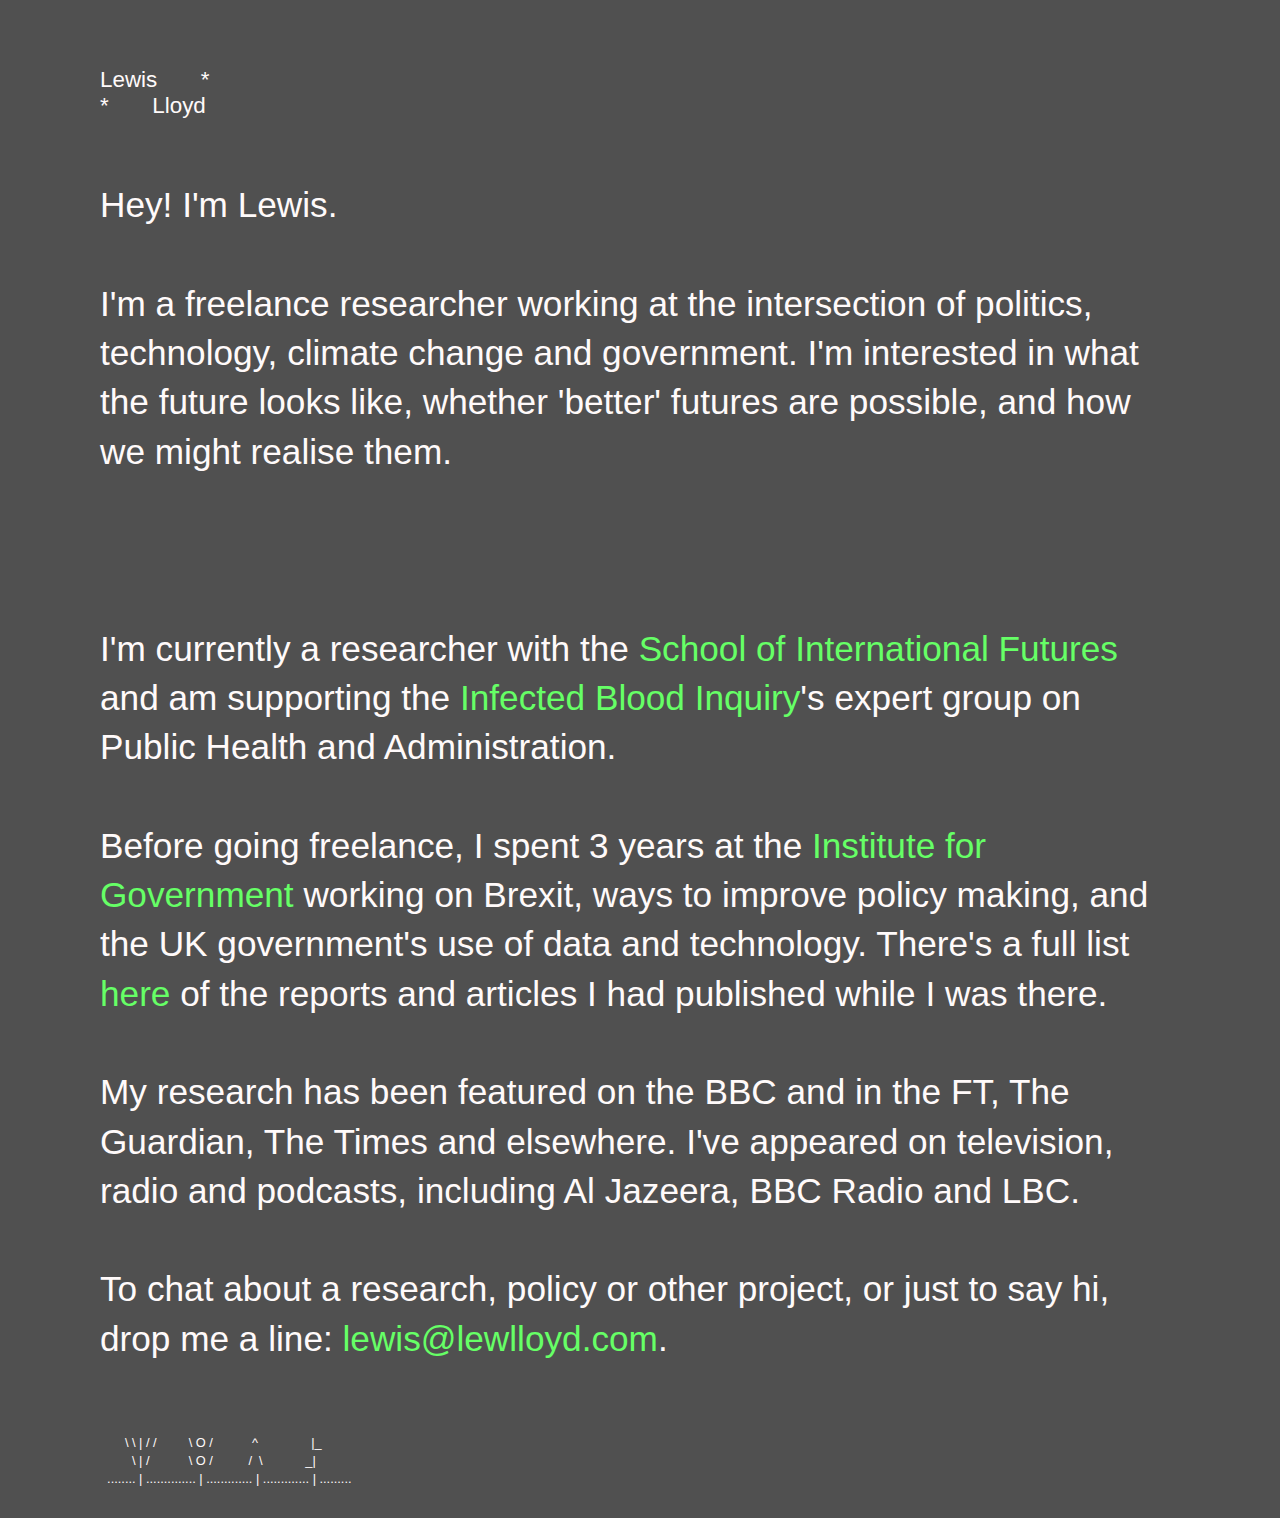
==== commit 465f518e: "minor edits, last for the day" ====
--- a/index.html
+++ b/index.html
@@ -16,14 +16,13 @@
     <p> <!-- could add style="margin-right:450px; text-align:justify" -->
       Hey! I'm Lewis.<br><br>
 
-      I'm a freelance researcher working at the intersection of politics, technology, climate change and governance.
-      I'm interested in what the future looks like, with a particular focus on whether 'better' futures are possible
-      and how we might realise them.
+      I'm a freelance researcher working at the intersection of politics, technology, climate change and government. <!-- /ance -->
+      I'm interested in what the future looks like, whether 'better' futures are possible, and how we might realise them.
       <br><br>
 
-      In part this is about 'policy' changes, but it's also broader than that - touching on ways of shaping cultures,
+      <!-- In part this is about 'policy' changes, but it's also broader than that - touching on ways of shaping cultures,
       improving governance structures and decision-making, and updating the infrastructure available to support
-      interesting projects and communities. <!-- I might try to narrow my focus a bit at some point...but not yet :) -->
+      interesting projects and communities. I might try to narrow my focus a bit at some point...but not yet :) -->
       <!-- for a more comprehensive list of my interests, see this page etc. something on narratives and community-building? -->
       <br><br>
 
@@ -52,15 +51,14 @@
       and am supporting the <a href="https://www.infectedbloodinquiry.org.uk/">Infected Blood Inquiry</a>'s expert group
       on Public Health and Administration. <!-- I am also an Associate at Leapwise --> <br><br>
 
-      Prior to going freelance, I spent 3 years at the Institute for Government working on <a href="https://www.instituteforgovernment.org.uk/publications/brexit-effect">Brexit</a>,
-      ways to <a href="https://www.instituteforgovernment.org.uk/publications/policy-making-digital-world">improve policy making</a>,
-      and the UK government's use of data and technology.
+      Before going freelance, I spent 3 years at the <a href="https://www.instituteforgovernment.org.uk/">Institute for Government</a> working on Brexit,
+      ways to improve policy making, and the UK government's use of data and technology.
       There's a full list <a href="publications.html">here</a> of the reports and articles I had published while I was there. <!-- for a more complete CV, see here... --> <br><br>
 
-      My research has been featured on the BBC and in the FT, The Guardian, The Times and elsewhere. I've provided commentary
+      My research has been featured on the BBC and in the FT, The Guardian, The Times and elsewhere. I've appeared
       on television, radio and podcasts, including Al Jazeera, BBC Radio and LBC.<br><br>
 
-      To chat about a research, policy or other project, or just to say hi, drop me a line: <a href="mailto:lewisalexanderlloyd@gmail.com">lewisalexanderlloyd@gmail.com</a>.
+      To chat about a research, policy or other project, or just to say hi, drop me a line: <a href="mailto:lewis@lewlloyd.com">lewis@lewlloyd.com</a>.
       <br>
 
     </p>
--- a/site-style.css
+++ b/site-style.css
@@ -15,7 +15,7 @@
     font-weight: 100;
 }
 h1 {
-    font-size: 1.5vmax;
+    font-size: 1.75vmax;
     font-weight: 200;
 }
 h2 {
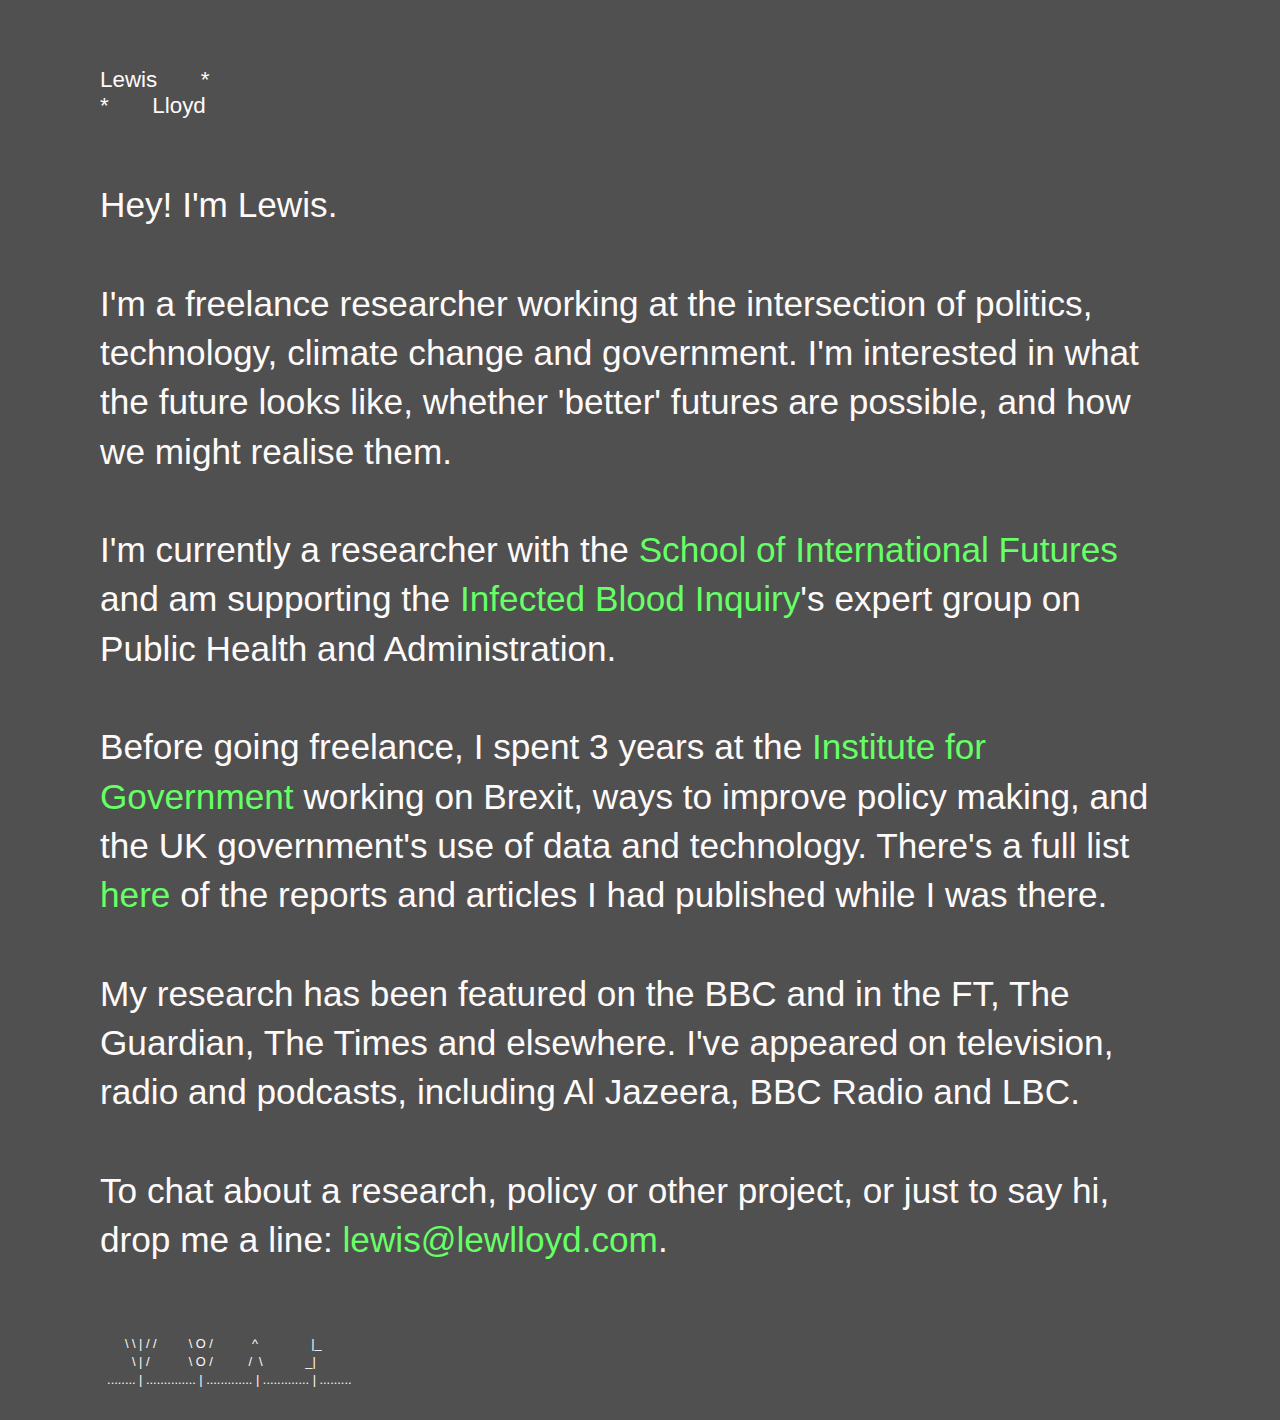
==== commit cffb8b0e: "Update index.html" ====
--- a/index.html
+++ b/index.html
@@ -24,7 +24,6 @@
       improving governance structures and decision-making, and updating the infrastructure available to support
       interesting projects and communities. I might try to narrow my focus a bit at some point...but not yet :) -->
       <!-- for a more comprehensive list of my interests, see this page etc. something on narratives and community-building? -->
-      <br><br>
 
       <!--
       I work primarily in three modes:<br>
